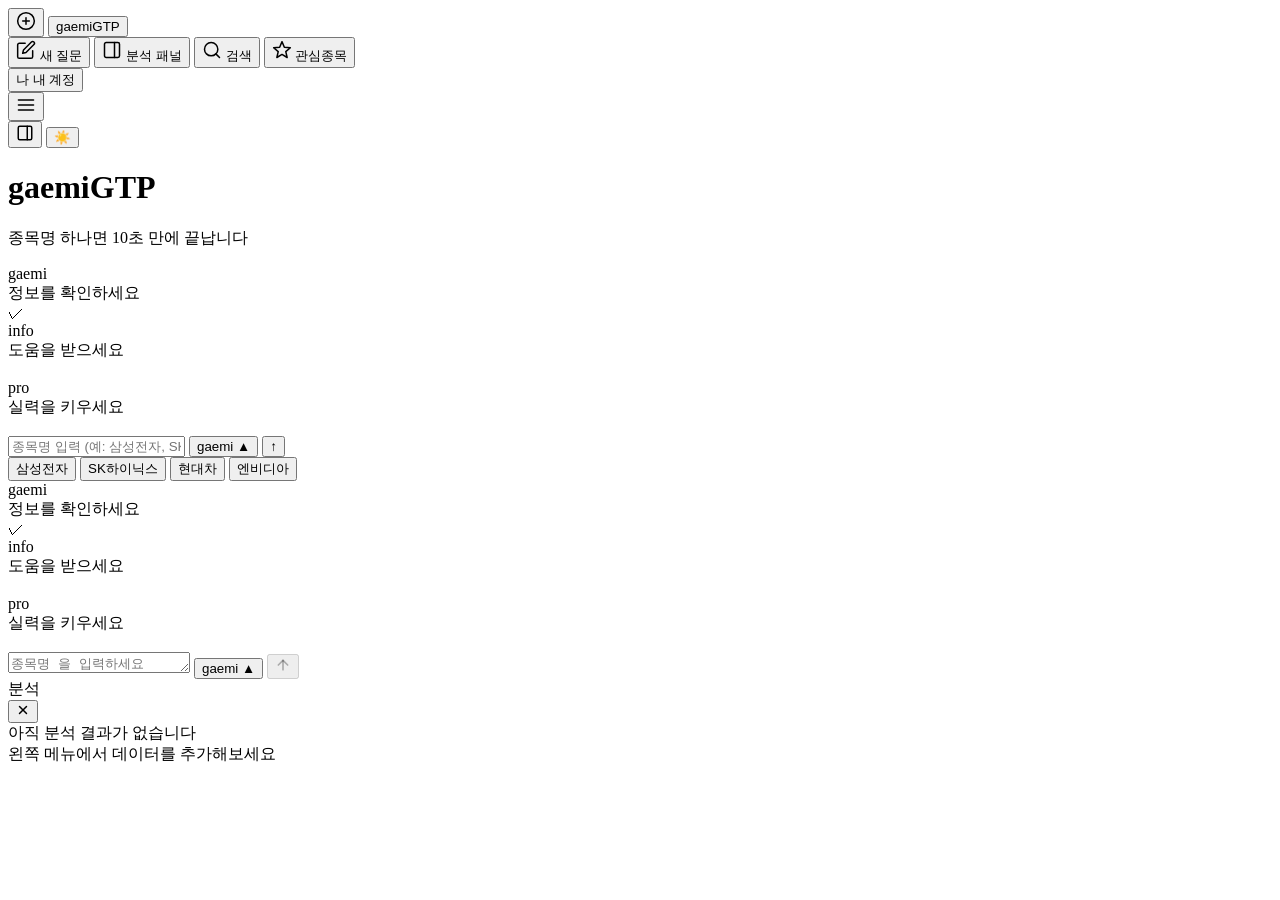
==== index.html @ 866f07b7 "Rename index.html.html to index.html" ====
<!DOCTYPE html>
<html lang="ko">
<head>
  <meta charset="UTF-8">
  <meta name="viewport" content="width=device-width, initial-scale=1.0">
  <title>gaemiGTP</title>
  <link rel="stylesheet" href="style.css">
</head>
<body class="welcome-mode">

  <aside class="sidebar" id="sidebar">
    <div class="sb-header">
      <button class="sb-icon sb-toggle-btn" onclick="Sidebar.toggle()" title="사이드바 열기/닫기">
        <svg width="20" height="20" viewBox="0 0 24 24" fill="none" stroke="currentColor" stroke-width="1.8" stroke-linecap="round" stroke-linejoin="round">
          <circle cx="12" cy="12" r="10"/><line x1="12" y1="8" x2="12" y2="16"/><line x1="8" y1="12" x2="16" y2="12"/>
        </svg>
      </button>
      <button class="sb-logo-btn sb-text" onclick="goHome()" title="gaemiGTP 홈">
        <span class="logo-text">gaemiGTP</span>
      </button>
    </div>

    <button class="sb-icon" onclick="newChat()" title="새 질문">
      <svg width="20" height="20" viewBox="0 0 24 24" fill="none" stroke="currentColor" stroke-width="1.8" stroke-linecap="round" stroke-linejoin="round">
        <path d="M11 4H4a2 2 0 0 0-2 2v14a2 2 0 0 0 2 2h14a2 2 0 0 0 2-2v-7"/>
        <path d="M18.5 2.5a2.121 2.121 0 0 1 3 3L12 15l-4 1 1-4 9.5-9.5z"/>
      </svg>
      <span class="sb-text">새 질문</span>
    </button>
    <button class="sb-icon" onclick="Panel.toggle()" title="분석 패널">
      <svg width="20" height="20" viewBox="0 0 24 24" fill="none" stroke="currentColor" stroke-width="1.8" stroke-linecap="round" stroke-linejoin="round">
        <rect x="3" y="3" width="18" height="18" rx="2"/><line x1="15" y1="3" x2="15" y2="21"/>
      </svg>
      <span class="sb-text">분석 패널</span>
    </button>
    <button class="sb-icon" onclick="alert('준비 중')" title="검색">
      <svg width="20" height="20" viewBox="0 0 24 24" fill="none" stroke="currentColor" stroke-width="1.8" stroke-linecap="round" stroke-linejoin="round">
        <circle cx="11" cy="11" r="8"/><line x1="21" y1="21" x2="16.65" y2="16.65"/>
      </svg>
      <span class="sb-text">검색</span>
    </button>
    <button class="sb-icon" onclick="alert('준비 중')" title="관심종목">
      <svg width="20" height="20" viewBox="0 0 24 24" fill="none" stroke="currentColor" stroke-width="1.8" stroke-linecap="round" stroke-linejoin="round">
        <path d="M12 17.27L18.18 21l-1.64-7.03L22 9.24l-7.19-.61L12 2 9.19 8.63 2 9.24l5.46 4.73L5.82 21z"/>
      </svg>
      <span class="sb-text">관심종목</span>
    </button>
    <div style="flex:1;"></div>
    <button class="sb-icon sb-avatar" onclick="alert('프로필')" title="내 계정">
      <span class="sb-avatar-circle">나</span>
      <span class="sb-text">내 계정</span>
    </button>
  </aside>

  <main class="main">
    <div class="topbar">
      <div class="topbar-left">
        <button class="icon-btn menu-toggle" onclick="Sidebar.openMobile()" title="메뉴">
          <svg width="20" height="20" viewBox="0 0 24 24" fill="none" stroke="currentColor" stroke-width="2" stroke-linecap="round">
            <line x1="3" y1="6" x2="21" y2="6"/><line x1="3" y1="12" x2="21" y2="12"/><line x1="3" y1="18" x2="21" y2="18"/>
          </svg>
        </button>
      </div>
      <div class="topbar-actions">
        <button class="icon-btn" onclick="Panel.toggle()" title="분석 패널">
          <svg width="18" height="18" viewBox="0 0 24 24" fill="none" stroke="currentColor" stroke-width="2" stroke-linecap="round" stroke-linejoin="round">
            <rect x="3" y="3" width="18" height="18" rx="2"/><line x1="15" y1="3" x2="15" y2="21"/>
          </svg>
        </button>
        <button class="theme-toggle" id="themeToggle" title="테마">
          <span class="knob" id="themeKnob">☀️</span>
        </button>
      </div>
    </div>

    <div class="chat-container" id="chatContainer">
      <div class="chat-content" id="chatContent">
        <div class="welcome" id="welcome">
          <h1 class="welcome-title">gaemiGTP</h1>
          <p class="welcome-sub">종목명 하나면 10초 만에 끝납니다</p>

          <div class="search-box-wrap">
            <div class="gaemi-popup" id="gaemiPopup">
              <div class="popup-item" onclick="selectMode('gaemi', 'main')">
                <div class="item-left">
                  <div class="item-title">gaemi</div>
                  <div class="item-desc">정보를 확인하세요</div>
                </div>
                <div class="item-check" id="check-gaemi-main">✓</div>
              </div>
              <div class="popup-item" onclick="selectMode('info', 'main')">
                <div class="item-left">
                  <div class="item-title">info</div>
                  <div class="item-desc">도움을 받으세요</div>
                </div>
                <div class="item-check" id="check-info-main" style="visibility:hidden;">✓</div>
              </div>
              <div class="popup-item" onclick="selectMode('pro', 'main')">
                <div class="item-left">
                  <div class="item-title">pro</div>
                  <div class="item-desc">실력을 키우세요</div>
                </div>
                <div class="item-check" id="check-pro-main" style="visibility:hidden;">✓</div>
              </div>
            </div>

            <div class="search-box">
              <input id="mainSearch" type="text" placeholder="종목명 입력 (예: 삼성전자, SK하이닉스, NVDA, TSLA)" autocomplete="off">
              <button class="gaemi-btn" id="gaemiBtn" onclick="togglePopup(event, 'main')">
                <span id="gaemiBtnText">gaemi</span>
                <span class="arrow">▲</span>
              </button>
              <button class="send" onclick="mainSearchGo()">↑</button>
            </div>
          </div>

          <div class="stock-buttons">
            <button onclick="quickSearch('삼성전자')">삼성전자</button>
            <button onclick="quickSearch('SK하이닉스')">SK하이닉스</button>
            <button onclick="quickSearch('현대차')">현대차</button>
            <button onclick="quickSearch('엔비디아')">엔비디아</button>
          </div>
        </div>
      </div>
    </div>

    <div class="input-wrapper">
      <div class="input-box-wrap">
        <div class="input-popup" id="inputPopup">
          <div class="popup-item" onclick="selectMode('gaemi', 'input')">
            <div class="item-left">
              <div class="item-title">gaemi</div>
              <div class="item-desc">정보를 확인하세요</div>
            </div>
            <div class="item-check" id="check-gaemi-input">✓</div>
          </div>
          <div class="popup-item" onclick="selectMode('info', 'input')">
            <div class="item-left">
              <div class="item-title">info</div>
              <div class="item-desc">도움을 받으세요</div>
            </div>
            <div class="item-check" id="check-info-input" style="visibility:hidden;">✓</div>
          </div>
          <div class="popup-item" onclick="selectMode('pro', 'input')">
            <div class="item-left">
              <div class="item-title">pro</div>
              <div class="item-desc">실력을 키우세요</div>
            </div>
            <div class="item-check" id="check-pro-input" style="visibility:hidden;">✓</div>
          </div>
        </div>

        <div class="input-box">
          <textarea id="userInput" placeholder="종목명 을 입력하세요" rows="1"></textarea>
          <button class="input-gaemi-btn" id="inputGaemiBtn" onclick="togglePopup(event, 'input')">
            <span id="inputGaemiBtnText">gaemi</span>
            <span class="arrow">▲</span>
          </button>
          <button class="send-btn" id="sendBtn" onclick="sendMessage()" disabled>
            <svg width="16" height="16" viewBox="0 0 24 24" fill="none" stroke="currentColor" stroke-width="2.5" stroke-linecap="round" stroke-linejoin="round">
              <line x1="12" y1="19" x2="12" y2="5"/><polyline points="5 12 12 5 19 12"/>
            </svg>
          </button>
        </div>
      </div>
    </div>
  </main>

  <aside class="panel" id="panel">
    <div class="panel-resize-grip" id="panelGrip"></div>
    <div class="panel-inner">
      <div class="panel-header">
        <div class="panel-title" id="panelTitle">분석</div>
        <div class="panel-controls">
          <button class="panel-btn close" onclick="Panel.close()" title="닫기">
            <svg width="14" height="14" viewBox="0 0 24 24" fill="none" stroke="currentColor" stroke-width="2.5" stroke-linecap="round">
              <line x1="18" y1="6" x2="6" y2="18"/><line x1="6" y1="6" x2="18" y2="18"/>
            </svg>
          </button>
        </div>
      </div>
      <div class="panel-body" id="panelBody">
        <div class="panel-empty">
          <div class="panel-empty-title">아직 분석 결과가 없습니다</div>
          <div class="panel-empty-sub">왼쪽 메뉴에서 데이터를 추가해보세요</div>
        </div>
      </div>
    </div>
  </aside>

  <script src="app.js"></script>
</body>
</html>
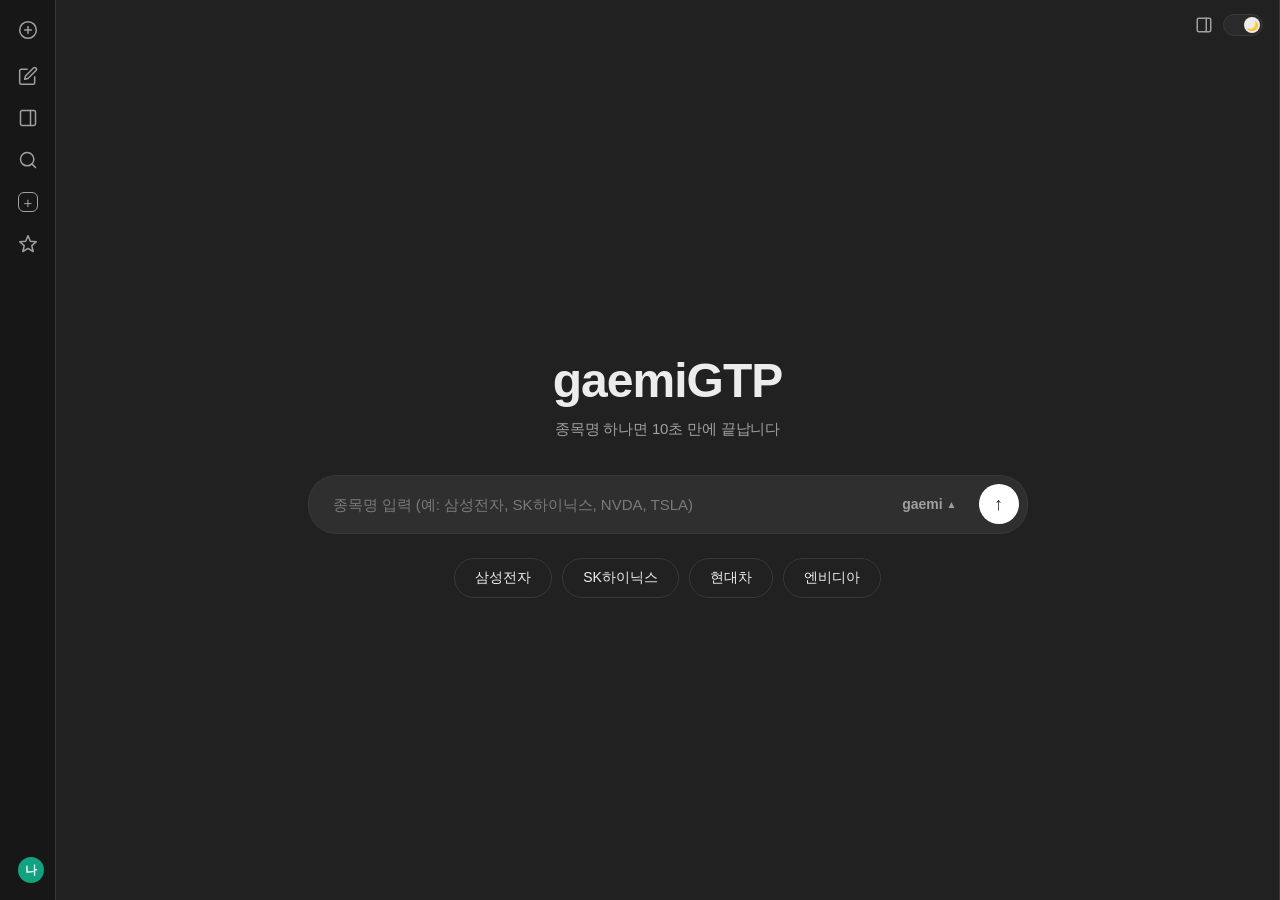
==== commit d2cbaf91: "Add files via upload" ====
--- a/index.html
+++ b/index.html
@@ -39,6 +39,10 @@
       </svg>
       <span class="sb-text">검색</span>
     </button>
+    <button class="sb-icon" onclick="WidgetStore.open()" title="도움을 받으세요">
+      <span class="sb-help-mark">+</span>
+      <span class="sb-text">도움을 받으세요</span>
+    </button>
     <button class="sb-icon" onclick="alert('준비 중')" title="관심종목">
       <svg width="20" height="20" viewBox="0 0 24 24" fill="none" stroke="currentColor" stroke-width="1.8" stroke-linecap="round" stroke-linejoin="round">
         <path d="M12 17.27L18.18 21l-1.64-7.03L22 9.24l-7.19-.61L12 2 9.19 8.63 2 9.24l5.46 4.73L5.82 21z"/>
@@ -74,6 +78,17 @@
     </div>
 
     <div class="chat-container" id="chatContainer">
+      <div class="widget-workspace" id="widgetWorkspace" aria-label="전략 위젯 영역">
+        <div class="widget-workspace-head">
+          <div>
+            <div class="widget-workspace-title">전략 위젯</div>
+            <div class="widget-workspace-sub">도움을 받으세요에서 필요한 위젯을 추가하세요.</div>
+          </div>
+          <button type="button" class="widget-add-btn" onclick="WidgetStore.open()">+ 위젯 추가</button>
+        </div>
+        <div class="widget-grid" id="widgetGrid"></div>
+      </div>
+
       <div class="chat-content" id="chatContent">
         <div class="welcome" id="welcome">
           <h1 class="welcome-title">gaemiGTP</h1>
@@ -188,6 +203,50 @@
     </div>
   </aside>
 
+
+  <div class="widget-store" id="widgetStore" aria-hidden="true">
+    <div class="widget-store-backdrop" data-close-widget-store></div>
+    <section class="widget-store-dialog" role="dialog" aria-modal="true" aria-labelledby="widgetStoreTitle">
+      <div class="widget-store-head">
+        <div>
+          <div class="widget-store-kicker">gaemiGTP</div>
+          <h2 id="widgetStoreTitle">도움을 받으세요</h2>
+          <p>필요한 전략 위젯을 골라 가운데 화면에 추가하세요.</p>
+        </div>
+        <button type="button" class="widget-store-close" data-close-widget-store aria-label="닫기">×</button>
+      </div>
+
+      <div class="widget-store-search">
+        <span>⌕</span>
+        <input id="widgetStoreSearch" type="search" placeholder="전략 위젯 검색" autocomplete="off">
+      </div>
+
+      <div class="widget-store-section">
+        <div class="widget-store-section-title">전략 위젯</div>
+        <div class="widget-store-list" id="widgetStoreList">
+          <article class="widget-store-card" data-widget-search="삼성전자 왜 빨간불일까 삼성전자 움직임 거래대금 수급">
+            <div class="widget-store-icon">🔮</div>
+            <div class="widget-store-card-copy">
+              <strong>삼성전자 왜 빨간불일까?</strong>
+              <span>시간대별 가격·거래대금·순위 변화를 보여줍니다.</span>
+            </div>
+            <button type="button" class="widget-install-btn" data-add-widget="samsung-move">+</button>
+          </article>
+
+          <article class="widget-store-card is-coming" data-widget-search="미국은 어땠어 미국 나스닥 반도체">
+            <div class="widget-store-icon">🔮</div>
+            <div class="widget-store-card-copy">
+              <strong>미국은 어땠어?</strong>
+              <span>미국장 마감과 주도업종·종목을 보여주는 위젯.</span>
+              <small>다음 위젯에서 연결</small>
+            </div>
+            <button type="button" class="widget-install-btn" disabled title="다음 단계에서 추가">+</button>
+          </article>
+        </div>
+      </div>
+    </section>
+  </div>
+
   <script src="app.js"></script>
 </body>
 </html>
--- a/style.css
+++ b/style.css
@@ -0,0 +1,1014 @@
+:root {
+  --bg: #ffffff;
+  --bg-sidebar: #f9f9f9;
+  --bg-input: #f4f4f4;
+  --bg-hover: #ececec;
+  --bg-panel: #fafafa;
+  --bg-panel-header: #f5f5f5;
+  --bg-popup: #ffffff;
+  --popup-shadow: 0 8px 24px rgba(0,0,0,0.12);
+  --border: #e5e5e5;
+  --text: #0d0d0d;
+  --text-muted: #666;
+  --text-dim: #999;
+  --accent: #0d0d0d;
+  --accent-hover: #333;
+  --user-avatar: #10a37f;
+  --ai-avatar: #000000;
+  --info: #2196f3;
+  --up: #e53935;
+  --down: #2196f3;
+  --bar-buy: #6bb6f0;
+  --bar-sell: #f0a3a3;
+  --panel-width: 400px;
+  --sidebar-width: 56px;
+  --sidebar-expanded: 240px;
+}
+html[data-theme="dark"] {
+  --bg: #212121;
+  --bg-sidebar: #171717;
+  --bg-input: #2f2f2f;
+  --bg-hover: #2a2a2a;
+  --bg-panel: #1a1a1a;
+  --bg-panel-header: #202020;
+  --bg-popup: #2f2f2f;
+  --popup-shadow: 0 8px 24px rgba(0,0,0,0.4);
+  --border: #383838;
+  --text: #ececec;
+  --text-muted: #a0a0a0;
+  --text-dim: #7a7a7a;
+  --accent: #ffffff;
+  --accent-hover: #d0d0d0;
+  --ai-avatar: #5a5a5a;
+  --bar-buy: #4a9eff;
+  --bar-sell: #ff7a7a;
+}
+
+* { margin: 0; padding: 0; box-sizing: border-box; }
+body {
+  font-family: -apple-system, BlinkMacSystemFont, 'Segoe UI', Roboto, 'Noto Sans KR', sans-serif;
+  background: var(--bg);
+  color: var(--text);
+  height: 100vh;
+  display: flex;
+  overflow: hidden;
+  letter-spacing: -0.01em;
+}
+
+/* ============ 사이드바 ============ */
+.sidebar {
+  width: var(--sidebar-width);
+  background: var(--bg-sidebar);
+  display: flex; flex-direction: column;
+  align-items: stretch; gap: 2px;
+  padding: 10px 8px;
+  border-right: 1px solid var(--border);
+  flex-shrink: 0; z-index: 30;
+  overflow: hidden;
+  transition: width 0.25s cubic-bezier(0.4, 0, 0.2, 1);
+}
+.sidebar.expanded { width: var(--sidebar-expanded); }
+
+.sb-header {
+  display: flex; align-items: center;
+  height: 40px; gap: 0;
+  padding: 0;
+  margin-bottom: 4px; flex-shrink: 0;
+}
+.sb-toggle-btn {
+  height: 40px; padding: 0 10px;
+  display: flex; align-items: center; justify-content: flex-start; flex-shrink: 0;
+}
+.sb-logo-btn {
+  height: 40px; border: none; background: transparent;
+  cursor: pointer; display: flex; align-items: center;
+  padding: 0 6px; border-radius: 8px; transition: background 0.15s;
+  white-space: nowrap;
+}
+.sb-logo-btn:hover { background: var(--bg-hover); }
+.sb-logo-btn .logo-text {
+  color: #dcdcdc;
+  font-weight: 800; font-size: 16px; letter-spacing: -0.02em;
+}
+
+.sb-icon {
+  height: 40px; border-radius: 10px;
+  border: none; background: transparent;
+  color: var(--text-muted); cursor: pointer;
+  display: flex; align-items: center; justify-content: flex-start;
+  gap: 12px; padding: 0 10px;
+  transition: background 0.15s, color 0.15s;
+  position: relative; flex-shrink: 0;
+  font-family: inherit; font-size: 14px; font-weight: 500;
+  white-space: nowrap; overflow: hidden;
+}
+.sb-icon:hover { background: var(--bg-hover); color: var(--text); }
+.sb-icon svg { flex-shrink: 0; }
+.sb-text { opacity: 0; transition: opacity 0.15s; pointer-events: none; }
+.sidebar.expanded .sb-text { opacity: 1; pointer-events: auto; }
+
+.sb-avatar { justify-content: flex-start; }
+.sb-avatar .sb-avatar-circle {
+  width: 26px; height: 26px; border-radius: 50%;
+  background: var(--user-avatar); color: #fff;
+  display: flex; align-items: center; justify-content: center;
+  font-size: 12px; font-weight: 600; flex-shrink: 0;
+}
+
+.sidebar:not(.expanded) .sb-icon::after {
+  content: attr(title);
+  position: absolute; left: calc(100% + 8px); top: 50%;
+  transform: translateY(-50%);
+  background: var(--text); color: var(--bg);
+  padding: 5px 10px; border-radius: 6px;
+  font-size: 12px; white-space: nowrap;
+  opacity: 0; pointer-events: none;
+  transition: opacity 0.15s; z-index: 1000; font-weight: 500;
+}
+.sidebar:not(.expanded) .sb-icon:hover::after { opacity: 1; }
+
+/* ============ 메인 ============ */
+.main {
+  flex: 1; display: flex; flex-direction: column;
+  background: var(--bg); position: relative; min-width: 0;
+}
+
+.topbar {
+  display: flex; align-items: center;
+  padding: 10px 16px; gap: 12px;
+  justify-content: space-between;
+}
+.topbar-left { display: flex; align-items: center; gap: 12px; }
+.topbar-actions { display: flex; align-items: center; gap: 4px; }
+.icon-btn {
+  background: transparent; border: none; cursor: pointer;
+  padding: 6px; border-radius: 6px; color: var(--text-muted);
+  display: flex; align-items: center; justify-content: center;
+}
+.icon-btn:hover { background: var(--bg-hover); color: var(--text); }
+
+.theme-toggle {
+  position: relative; width: 40px; height: 22px;
+  background: var(--bg-hover); border-radius: 11px;
+  border: 1px solid var(--border); cursor: pointer; padding: 0;
+}
+.theme-toggle .knob {
+  position: absolute; top: 2px; left: 2px;
+  width: 16px; height: 16px; background: var(--text);
+  border-radius: 50%; transition: transform 0.25s ease;
+  display: flex; align-items: center; justify-content: center;
+  font-size: 10px;
+}
+html[data-theme="dark"] .theme-toggle .knob { transform: translateX(18px); }
+
+/* ============ 채팅 ============ */
+.chat-container {
+  flex: 1; overflow-y: auto;
+  display: flex; flex-direction: column;
+  align-items: center; padding: 20px;
+  position: relative;
+}
+.chat-content { width: 100%; max-width: 760px; }
+
+.welcome {
+  position: absolute;
+  inset: 0;
+  display: flex; flex-direction: column;
+  align-items: center; justify-content: center;
+  text-align: center;
+  padding: 20px;
+  pointer-events: none;
+}
+.welcome > * { pointer-events: auto; }
+
+.welcome-title {
+  font-size: 48px;
+  font-weight: 700;
+  margin-bottom: 12px;
+  letter-spacing: -0.02em;
+  color: var(--text);
+}
+.welcome-sub {
+  font-size: 15px;
+  color: var(--text-muted);
+  margin-bottom: 36px;
+}
+
+.search-box-wrap {
+  position: relative;
+  width: 100%;
+  max-width: 720px;
+  margin-bottom: 24px;
+}
+.search-box {
+  display: flex;
+  width: 100%;
+  background: var(--bg-input);
+  border-radius: 28px;
+  padding: 8px 8px 8px 24px;
+  align-items: center;
+  gap: 12px;
+  border: 1px solid var(--border);
+}
+.search-box input {
+  flex: 1;
+  border: none;
+  background: transparent;
+  outline: none;
+  font-size: 15px;
+  font-family: inherit;
+  color: var(--text);
+  padding: 12px 0;
+}
+.search-box input::placeholder { color: var(--text-dim); }
+
+.gaemi-btn {
+  display: flex;
+  align-items: center;
+  gap: 4px;
+  background: transparent;
+  border: none;
+  color: var(--text-muted);
+  font-size: 14px;
+  font-weight: 600;
+  font-family: inherit;
+  cursor: pointer;
+  padding: 6px 10px;
+  border-radius: 8px;
+  flex-shrink: 0;
+}
+.gaemi-btn:hover { background: var(--bg-hover); color: var(--text); }
+.gaemi-btn .arrow {
+  font-size: 10px;
+  transition: transform 0.2s;
+}
+.gaemi-btn.open .arrow { transform: rotate(180deg); }
+
+.search-box button.send {
+  width: 40px;
+  height: 40px;
+  border-radius: 50%;
+  background: var(--accent);
+  color: var(--bg);
+  border: none;
+  cursor: pointer;
+  font-size: 18px;
+  font-weight: 700;
+  display: flex;
+  align-items: center;
+  justify-content: center;
+  flex-shrink: 0;
+}
+.search-box button.send:hover { background: var(--accent-hover); }
+
+.gaemi-popup {
+  position: absolute;
+  right: 0;
+  bottom: calc(100% + 8px);
+  width: 220px;
+  background: var(--bg-popup);
+  border: 1px solid var(--border);
+  border-radius: 14px;
+  padding: 8px;
+  box-shadow: var(--popup-shadow);
+  display: none;
+  z-index: 100;
+}
+.gaemi-popup.open { display: block; animation: popupIn 0.15s ease; }
+@keyframes popupIn {
+  from { opacity: 0; transform: translateY(4px); }
+  to { opacity: 1; transform: translateY(0); }
+}
+.popup-item {
+  display: flex;
+  align-items: flex-start;
+  justify-content: space-between;
+  padding: 12px 14px;
+  border-radius: 10px;
+  cursor: pointer;
+  transition: background 0.15s;
+}
+.popup-item:hover { background: var(--bg-hover); }
+.popup-item .item-left { flex: 1; text-align: left; }
+.popup-item .item-title {
+  font-size: 14px;
+  font-weight: 700;
+  color: var(--text);
+  margin-bottom: 2px;
+}
+.popup-item .item-desc {
+  font-size: 12px;
+  color: var(--text-dim);
+}
+.popup-item .item-check {
+  color: var(--info);
+  font-size: 14px;
+  font-weight: 700;
+  margin-left: 8px;
+  margin-top: 2px;
+}
+
+.stock-buttons {
+  display: flex;
+  flex-wrap: wrap;
+  gap: 10px;
+  justify-content: center;
+}
+.stock-buttons button {
+  padding: 10px 20px;
+  border: 1px solid var(--border);
+  background: transparent;
+  color: var(--text);
+  border-radius: 999px;
+  font-size: 14px;
+  font-family: inherit;
+  cursor: pointer;
+  transition: background 0.15s, border-color 0.15s;
+}
+.stock-buttons button:hover {
+  background: var(--bg-hover);
+  border-color: var(--text-dim);
+}
+
+/* ============ 메시지 ============ */
+.message {
+  display: flex; gap: 16px; padding: 20px 0;
+  animation: fadeIn 0.3s ease;
+}
+.message.user-msg-row {
+  justify-content: flex-end;
+  padding: 12px 0;
+}
+.user-pill {
+  background: var(--bg-input);
+  border: 1px solid var(--border);
+  color: var(--text);
+  padding: 8px 18px;
+  border-radius: 999px;
+  font-size: 14px;
+  font-weight: 600;
+}
+
+@keyframes fadeIn {
+  from { opacity: 0; transform: translateY(6px); }
+  to { opacity: 1; transform: translateY(0); }
+}
+.msg-avatar {
+  width: 32px; height: 32px; border-radius: 50%; flex-shrink: 0;
+  display: flex; align-items: center; justify-content: center;
+  font-size: 13px; font-weight: 600;
+}
+.msg-avatar.ai { background: var(--ai-avatar); color: #fff; }
+
+.msg-body {
+  flex: 1; font-size: 15px; line-height: 1.7;
+  padding-top: 4px; word-wrap: break-word; min-width: 0;
+}
+
+/* ============ 섹션 ============ */
+.section { margin-bottom: 40px; }
+
+.section-header {
+  display: flex; align-items: center; justify-content: space-between;
+  margin-bottom: 16px; gap: 12px;
+}
+.section-title {
+  font-size: 16px; font-weight: 600; color: var(--text);
+  display: flex; align-items: center; gap: 8px; flex: 1;
+}
+.section-time {
+  font-size: 12px; color: var(--text-dim); font-weight: 400;
+  margin-left: 4px;
+}
+
+.section-footer {
+  display: flex; gap: 4px; justify-content: flex-start;
+  margin-top: 16px;
+  padding-top: 12px;
+}
+.icon-action {
+  background: transparent; border: none; cursor: pointer;
+  padding: 6px; border-radius: 6px;
+  color: var(--text-dim);
+  display: flex; align-items: center; justify-content: center;
+  transition: background 0.15s, color 0.15s;
+}
+.icon-action:hover { background: var(--bg-hover); color: var(--text); }
+.icon-action.liked { color: var(--up); }
+.icon-action.disliked { color: var(--down); }
+
+/* ============ 리포트 ============ */
+.report-intro {
+  font-size: 17px; font-weight: 600;
+  margin-bottom: 20px; color: var(--text);
+}
+.report-line {
+  display: flex; gap: 20px; padding: 6px 0;
+  font-size: 15px; align-items: baseline;
+}
+.report-time {
+  color: var(--text-dim);
+  font-variant-numeric: tabular-nums;
+  min-width: 56px; flex-shrink: 0; font-size: 14px;
+}
+.report-text { flex: 1; color: var(--text); }
+.report-text strong { font-weight: 600; }
+
+.report-current {
+  display: flex; gap: 20px;
+  padding: 16px 0;
+  font-size: 15px;
+}
+.report-current-label {
+  color: var(--text-dim);
+  min-width: 56px; flex-shrink: 0; font-size: 14px;
+}
+.report-current-value { font-weight: 600; font-size: 17px; color: var(--text); }
+.up-color { color: var(--up); }
+.down-color { color: var(--down); }
+
+.report-compare {
+  padding: 4px 0 20px;
+  font-size: 14px;
+  color: var(--text-muted);
+}
+.report-compare-row {
+  display: flex; gap: 20px; padding: 3px 0;
+}
+.report-compare-label {
+  min-width: 56px; flex-shrink: 0; font-size: 14px;
+  color: var(--text-dim);
+}
+
+.report-note {
+  margin-top: 8px;
+  padding: 4px 0;
+  font-size: 15px; line-height: 1.8; color: var(--text);
+}
+
+.report-sources {
+  margin-top: 20px;
+  padding: 8px 0;
+  font-size: 14px;
+  color: var(--text-muted);
+  line-height: 1.9;
+}
+.report-sources-item {
+  display: flex; gap: 8px; padding: 4px 0;
+  cursor: pointer;
+  transition: color 0.15s;
+}
+.report-sources-item:hover { color: var(--text); }
+
+/* ============ 큰손 ============ */
+.stock-name-sub {
+  font-size: 14px;
+  color: var(--text-muted);
+  margin-bottom: 20px;
+}
+
+.bar-chart {
+  display: flex; flex-direction: column;
+  gap: 12px;
+  padding: 8px 0 20px;
+}
+.bar-row {
+  display: grid;
+  grid-template-columns: 64px 1fr 64px;
+  align-items: center;
+  gap: 12px;
+  font-size: 13px;
+}
+.bar-label {
+  color: var(--text-muted);
+  font-weight: 500;
+}
+.bar-value {
+  text-align: right;
+  font-variant-numeric: tabular-nums;
+  font-weight: 600;
+  font-size: 13px;
+  color: var(--text-muted);
+}
+.bar-value.buy { color: var(--up); }
+.bar-value.sell { color: var(--down); }
+
+.bar-track {
+  position: relative;
+  height: 8px;
+  display: flex;
+  align-items: center;
+}
+.bar-zero {
+  position: absolute;
+  left: 50%; top: -2px; bottom: -2px;
+  width: 1px;
+  background: var(--border);
+}
+.bar-fill-left {
+  position: absolute;
+  right: 50%;
+  height: 6px;
+  border-radius: 3px 0 0 3px;
+  background: var(--bar-sell);
+}
+.bar-fill-right {
+  position: absolute;
+  left: 50%;
+  height: 6px;
+  border-radius: 0 3px 3px 0;
+  background: var(--bar-buy);
+}
+
+.big-hands-note {
+  margin-top: 12px;
+  font-size: 15px;
+  line-height: 1.8;
+  color: var(--text);
+}
+
+.related-stocks {
+  margin-top: 24px;
+  padding-top: 20px;
+  border-top: 1px solid var(--border);
+}
+.related-stocks-title {
+  font-size: 13px;
+  color: var(--text-dim);
+  margin-bottom: 10px;
+}
+.related-stock-row {
+  display: flex; justify-content: space-between;
+  padding: 6px 0;
+  font-size: 14px;
+}
+.related-stock-name { color: var(--text); }
+.related-stock-change {
+  font-variant-numeric: tabular-nums;
+  font-weight: 500;
+}
+
+/* ============ 일정 ============ */
+.calendar-list {
+  display: flex; flex-direction: column;
+  gap: 4px;
+  padding: 4px 0;
+}
+.cal-row {
+  display: grid;
+  grid-template-columns: 120px 1fr;
+  gap: 16px;
+  padding: 10px 0;
+  font-size: 14px;
+  align-items: baseline;
+}
+.cal-date {
+  color: var(--text-muted);
+  font-size: 13px;
+  font-variant-numeric: tabular-nums;
+}
+.cal-event {
+  color: var(--text);
+  font-weight: 500;
+}
+.cal-time {
+  color: var(--text-dim);
+  font-size: 13px;
+  margin-left: 6px;
+  font-weight: 400;
+}
+.cal-note {
+  margin-top: 16px;
+  font-size: 14px;
+  line-height: 1.7;
+  color: var(--text-muted);
+}
+
+/* ============ 투표 ============ */
+.vote-wrap { padding: 4px 0; }
+.vote-stats {
+  display: flex; justify-content: space-between;
+  font-size: 14px; font-weight: 600;
+  margin-bottom: 10px;
+}
+.vote-bar {
+  display: flex;
+  height: 4px;
+  border-radius: 2px;
+  overflow: hidden;
+  background: var(--border);
+  margin-bottom: 20px;
+}
+.vote-bar-up { background: var(--bar-buy); transition: width 0.5s; }
+.vote-bar-down { background: var(--bar-sell); transition: width 0.5s; }
+
+.vote-buttons {
+  display: grid;
+  grid-template-columns: 1fr 1fr;
+  gap: 10px;
+}
+.vote-btn {
+  padding: 12px;
+  border-radius: 10px;
+  border: 1px solid var(--border);
+  background: transparent;
+  font-family: inherit;
+  font-size: 14px;
+  font-weight: 600;
+  cursor: pointer;
+  transition: background 0.15s;
+  color: var(--text);
+}
+.vote-btn.up:hover { background: rgba(107,182,240,0.1); border-color: var(--bar-buy); }
+.vote-btn.down:hover { background: rgba(240,163,163,0.1); border-color: var(--bar-sell); }
+
+/* ============ 하단 입력창 ============ */
+.input-wrapper {
+  position: absolute; bottom: 0; left: 0; right: 0;
+  padding: 20px;
+  background: linear-gradient(to top, var(--bg) 70%, transparent);
+  display: flex; justify-content: center;
+  pointer-events: none;
+}
+.input-wrapper > div { pointer-events: auto; }
+.input-box-wrap {
+  position: relative;
+  width: 100%; max-width: 760px;
+}
+.input-box {
+  width: 100%;
+  background: var(--bg-input); border-radius: 26px;
+  padding: 12px 16px;
+  display: flex; align-items: center; gap: 10px;
+  border: 1px solid var(--border);
+}
+.input-box textarea {
+  flex: 1; border: none; background: transparent; resize: none;
+  font-size: 15px; font-family: inherit; outline: none;
+  max-height: 200px; line-height: 1.5; padding: 6px 0;
+  color: var(--text);
+}
+.input-box textarea::placeholder { color: var(--text-dim); }
+
+.input-gaemi-btn {
+  display: flex;
+  align-items: center;
+  gap: 4px;
+  background: transparent;
+  border: none;
+  color: var(--text-muted);
+  font-size: 14px;
+  font-weight: 600;
+  font-family: inherit;
+  cursor: pointer;
+  padding: 6px 10px;
+  border-radius: 8px;
+  flex-shrink: 0;
+}
+.input-gaemi-btn:hover { background: var(--bg-hover); color: var(--text); }
+.input-gaemi-btn .arrow {
+  font-size: 10px;
+  transition: transform 0.2s;
+}
+.input-gaemi-btn.open .arrow { transform: rotate(180deg); }
+
+.send-btn {
+  width: 32px; height: 32px; border-radius: 50%;
+  background: var(--accent); border: none; cursor: pointer;
+  display: flex; align-items: center; justify-content: center;
+  color: var(--bg); flex-shrink: 0;
+}
+.send-btn:hover:not(:disabled) { background: var(--accent-hover); }
+.send-btn:disabled { background: var(--text-dim); cursor: not-allowed; }
+
+body.welcome-mode .input-wrapper { display: none; }
+
+.input-popup {
+  position: absolute;
+  right: 0;
+  bottom: calc(100% + 8px);
+  width: 220px;
+  background: var(--bg-popup);
+  border: 1px solid var(--border);
+  border-radius: 14px;
+  padding: 8px;
+  box-shadow: var(--popup-shadow);
+  display: none;
+  z-index: 200;
+}
+.input-popup.open { display: block; animation: popupIn 0.15s ease; }
+
+/* ============ 오른쪽 패널 ============ */
+.panel {
+  width: 0; background: var(--bg-panel);
+  border-left: 1px solid var(--border);
+  display: flex; flex-direction: column;
+  overflow: hidden; flex-shrink: 0;
+  position: relative;
+  transition: width 0.3s cubic-bezier(0.4, 0, 0.2, 1);
+}
+.panel.open { width: var(--panel-width); }
+.panel.resizing { transition: none; }
+.panel-inner {
+  width: var(--panel-width); height: 100%;
+  display: flex; flex-direction: column;
+}
+.panel-resize-grip {
+  position: absolute; left: -3px; top: 0; bottom: 0;
+  width: 6px; cursor: col-resize; z-index: 10;
+  background: transparent;
+}
+.panel-resize-grip:hover,
+.panel-resize-grip.active { background: var(--info); }
+.panel-header {
+  display: flex; align-items: center; justify-content: space-between;
+  padding: 10px 14px; background: var(--bg-panel-header);
+  border-bottom: 1px solid var(--border);
+  min-height: 48px; gap: 8px;
+}
+.panel-title { font-size: 14px; font-weight: 600; flex: 1; color: var(--text); }
+.panel-controls { display: flex; gap: 2px; flex-shrink: 0; }
+.panel-btn {
+  background: transparent; border: none; cursor: pointer;
+  padding: 6px; border-radius: 6px; color: var(--text-muted);
+  display: flex; align-items: center; justify-content: center;
+}
+.panel-btn:hover { background: var(--bg-hover); color: var(--text); }
+.panel-btn.close:hover { background: #e53935; color: #fff; }
+.panel-body {
+  flex: 1; overflow: auto; padding: 20px 18px;
+  font-size: 14px; line-height: 1.7;
+  background: var(--bg-panel); color: var(--text);
+}
+.panel-empty {
+  display: flex; align-items: center; justify-content: center;
+  height: 100%; flex-direction: column; gap: 12px;
+  color: var(--text-dim); text-align: center; padding: 40px 20px;
+}
+.panel-empty-title { font-size: 14px; }
+.panel-empty-sub { font-size: 12px; opacity: 0.7; }
+
+@media (max-width: 768px) {
+  .sidebar {
+    position: fixed; top: 0; left: 0; bottom: 0;
+    width: 240px; padding: 16px 12px;
+    transform: translateX(-100%);
+    transition: transform 0.3s ease; z-index: 100;
+  }
+  .sidebar.expanded { width: 240px; }
+  body.sidebar-mobile-open .sidebar {
+    transform: translateX(0);
+    box-shadow: 4px 0 24px rgba(0,0,0,0.2);
+  }
+  body.sidebar-mobile-open::before {
+    content: ''; position: fixed; inset: 0;
+    background: rgba(0,0,0,0.5); z-index: 90;
+  }
+  .sidebar .sb-text { opacity: 1; pointer-events: auto; }
+  .sidebar .sb-icon::after { display: none; }
+  .menu-toggle { display: flex !important; }
+
+  .panel.open {
+    position: fixed; top: 0; right: 0; bottom: 0;
+    width: 100vw !important; z-index: 500;
+  }
+  .panel.open .panel-inner { width: 100%; }
+  .panel-resize-grip { display: none; }
+
+  .welcome-title { font-size: 32px !important; }
+  .welcome-sub { font-size: 13px !important; margin-bottom: 24px !important; }
+  .search-box { padding: 6px 6px 6px 16px !important; }
+  .search-box input { font-size: 14px !important; padding: 10px 0 !important; }
+  .search-box button.send { width: 36px !important; height: 36px !important; }
+  .gaemi-btn { font-size: 12px !important; padding: 4px 6px !important; }
+  .stock-buttons button { padding: 8px 14px !important; font-size: 13px !important; }
+  .cal-row { grid-template-columns: 90px 1fr; gap: 10px; }
+}
+@media (min-width: 769px) {
+  .menu-toggle { display: none !important; }
+}
+::-webkit-scrollbar { width: 8px; height: 8px; }
+::-webkit-scrollbar-track { background: transparent; }
+::-webkit-scrollbar-thumb { background: var(--border); border-radius: 4px; }
+
+@keyframes bounce {
+  0%, 80%, 100% { transform: scale(0.6); opacity: 0.5; }
+  40% { transform: scale(1); opacity: 1; }
+}
+
+
+/* ============ gaemiGTP 위젯 시스템 v1 ============ */
+.sb-help-mark {
+  width: 20px; height: 20px; border-radius: 6px;
+  display: inline-flex; align-items: center; justify-content: center;
+  border: 1px solid currentColor; font-size: 15px; line-height: 1;
+  flex-shrink: 0;
+}
+.widget-workspace {
+  display: none;
+  width: 100%;
+  max-width: 1180px;
+  margin: 0 auto;
+  padding: 12px 0 40px;
+}
+.widget-workspace.active { display: block; }
+.widget-workspace-head {
+  display: flex; align-items: center; justify-content: space-between;
+  gap: 16px; margin-bottom: 12px;
+}
+.widget-workspace-title { font-size: 18px; font-weight: 700; }
+.widget-workspace-sub { margin-top: 4px; font-size: 12px; color: var(--text-muted); }
+.widget-add-btn {
+  border: 1px solid var(--border); background: var(--bg-input); color: var(--text);
+  border-radius: 9px; padding: 8px 12px; cursor: pointer; font: inherit; font-size: 12px;
+}
+.widget-add-btn:hover { background: var(--bg-hover); }
+
+.widget-grid {
+  display: grid;
+  grid-template-columns: repeat(12, minmax(0, 1fr));
+  grid-auto-rows: 12px;
+  gap: 10px;
+  align-items: stretch;
+  min-height: 140px;
+}
+.strategy-widget {
+  grid-column: span 6;
+  grid-row: span 25;
+  min-width: 0;
+  min-height: 0;
+  position: relative;
+  display: flex; flex-direction: column;
+  overflow: hidden;
+  background: var(--bg-panel);
+  border: 1px solid var(--border);
+  border-radius: 12px;
+  box-shadow: 0 1px 0 rgba(0,0,0,.04);
+}
+.strategy-widget.is-dragging { opacity: .78; }
+.strategy-widget-head {
+  height: 42px; min-height: 42px;
+  display: flex; align-items: center; gap: 8px;
+  padding: 0 10px;
+  border-bottom: 1px solid var(--border);
+  background: var(--bg-panel-header);
+}
+.widget-drag-handle {
+  width: 24px; height: 26px; border: 0; background: transparent;
+  color: var(--text-dim); cursor: grab; font-size: 15px;
+  display: inline-flex; align-items: center; justify-content: center;
+  touch-action: none;
+}
+.widget-drag-handle:active { cursor: grabbing; }
+.strategy-widget-title {
+  flex: 1; min-width: 0; font-size: 14px; font-weight: 700;
+  white-space: nowrap; overflow: hidden; text-overflow: ellipsis;
+}
+.widget-head-actions { display: flex; align-items: center; gap: 2px; }
+.widget-head-actions button {
+  width: 28px; height: 28px; border: 0; background: transparent;
+  color: var(--text-muted); border-radius: 6px; cursor: pointer;
+}
+.widget-head-actions button:hover { background: var(--bg-hover); color: var(--text); }
+.strategy-widget-body {
+  flex: 1; min-height: 0; overflow: auto; padding: 12px;
+}
+.widget-lead {
+  font-size: 14px; line-height: 1.55; font-weight: 600;
+  margin-bottom: 10px;
+}
+.widget-price-line {
+  display: flex; align-items: baseline; gap: 8px;
+  margin-bottom: 12px;
+}
+.widget-price { font-size: 18px; font-weight: 800; }
+.widget-change { font-size: 13px; font-weight: 700; }
+.widget-up { color: var(--up); }
+.widget-down { color: var(--down); }
+.widget-timeline {
+  border-top: 1px solid var(--border);
+}
+.widget-timeline-row {
+  min-height: 32px; display: grid;
+  grid-template-columns: 52px minmax(0, 1fr);
+  align-items: center; gap: 8px;
+  border-bottom: 1px solid var(--border);
+  font-size: 12px;
+}
+.widget-time { color: var(--text-muted); font-variant-numeric: tabular-nums; }
+.widget-event { min-width: 0; overflow: hidden; text-overflow: ellipsis; white-space: nowrap; }
+.widget-highlight { font-weight: 700; }
+.widget-tagline {
+  margin-top: 12px; padding-top: 10px;
+  border-top: 1px solid var(--border);
+  font-size: 11px; line-height: 1.5; color: var(--text-muted);
+}
+.widget-foot {
+  min-height: 38px; display: flex; align-items: center; gap: 4px;
+  padding: 0 10px; border-top: 1px solid var(--border);
+}
+.widget-foot button {
+  border: 0; background: transparent; color: var(--text-muted);
+  border-radius: 6px; padding: 6px 8px; cursor: pointer; font: inherit; font-size: 11px;
+}
+.widget-foot button:hover { background: var(--bg-hover); color: var(--text); }
+.widget-resize {
+  position: absolute; right: 0; bottom: 0;
+  width: 16px; height: 16px; cursor: nwse-resize;
+  touch-action: none;
+}
+.widget-resize::after {
+  content: ""; position: absolute; right: 3px; bottom: 3px;
+  width: 7px; height: 7px;
+  border-right: 2px solid var(--text-dim);
+  border-bottom: 2px solid var(--text-dim);
+}
+
+/* 위젯 스토어 — ChatGPT 플러그인형 레이아웃 참고 */
+.widget-store {
+  position: fixed; inset: 0; z-index: 100;
+  display: none; align-items: stretch; justify-content: center;
+}
+.widget-store.open { display: flex; }
+.widget-store-backdrop {
+  position: absolute; inset: 0; background: rgba(0,0,0,.52);
+}
+.widget-store-dialog {
+  position: relative; z-index: 1;
+  width: min(920px, calc(100vw - 32px));
+  margin: 32px auto;
+  background: var(--bg);
+  border: 1px solid var(--border);
+  border-radius: 16px;
+  overflow: auto;
+  box-shadow: 0 18px 50px rgba(0,0,0,.28);
+  padding: 28px;
+}
+.widget-store-head {
+  display: flex; justify-content: space-between; gap: 20px;
+  margin-bottom: 22px;
+}
+.widget-store-kicker { color: var(--text-muted); font-size: 12px; margin-bottom: 6px; }
+.widget-store-head h2 { font-size: 28px; margin: 0 0 7px; }
+.widget-store-head p { color: var(--text-muted); font-size: 13px; }
+.widget-store-close {
+  width: 36px; height: 36px; border: 1px solid var(--border);
+  border-radius: 10px; background: transparent; color: var(--text);
+  font-size: 22px; cursor: pointer;
+}
+.widget-store-search {
+  height: 42px; display: flex; align-items: center; gap: 8px;
+  border: 1px solid var(--border); border-radius: 10px;
+  background: var(--bg-input); padding: 0 12px; margin-bottom: 26px;
+}
+.widget-store-search input {
+  flex: 1; border: 0; outline: 0; background: transparent; color: var(--text);
+  font: inherit; font-size: 13px;
+}
+.widget-store-section-title { font-size: 12px; font-weight: 700; margin-bottom: 10px; }
+.widget-store-list { display: grid; grid-template-columns: 1fr 1fr; gap: 10px; }
+.widget-store-card {
+  display: flex; align-items: center; gap: 12px; min-width: 0;
+  padding: 14px; border: 1px solid var(--border); border-radius: 12px;
+  background: var(--bg-panel);
+}
+.widget-store-card.is-hidden { display: none; }
+.widget-store-icon {
+  width: 40px; height: 40px; flex: 0 0 40px; border-radius: 10px;
+  display: flex; align-items: center; justify-content: center; background: var(--bg-hover);
+  font-size: 20px;
+}
+.widget-store-card-copy { flex: 1; min-width: 0; }
+.widget-store-card-copy strong { display: block; font-size: 13px; margin-bottom: 4px; }
+.widget-store-card-copy span, .widget-store-card-copy small {
+  display: block; color: var(--text-muted); font-size: 11px; line-height: 1.45;
+}
+.widget-store-card-copy small { margin-top: 3px; }
+.widget-install-btn {
+  width: 34px; height: 34px; flex: 0 0 34px;
+  border: 1px solid var(--border); border-radius: 9px;
+  background: var(--bg); color: var(--text); cursor: pointer; font-size: 20px;
+}
+.widget-install-btn:hover:not(:disabled) { background: var(--bg-hover); }
+.widget-install-btn:disabled { opacity: .35; cursor: not-allowed; }
+
+@media (max-width: 900px) {
+  .widget-grid { grid-template-columns: repeat(6, minmax(0, 1fr)); }
+  .strategy-widget { grid-column: span 6; }
+  .widget-store-list { grid-template-columns: 1fr; }
+}
+@media (max-width: 768px) {
+  .widget-workspace { padding: 8px 0 30px; }
+  .widget-workspace-head { align-items: flex-start; }
+  .widget-store-dialog { width: calc(100vw - 16px); margin: 8px auto; padding: 18px; border-radius: 12px; }
+  .widget-store-head h2 { font-size: 23px; }
+}
+
+
+.widget-drag-placeholder {
+  border: 1px dashed var(--text-dim);
+  border-radius: 12px;
+  background: var(--bg-hover);
+  opacity: .55;
+  min-width: 0;
+}
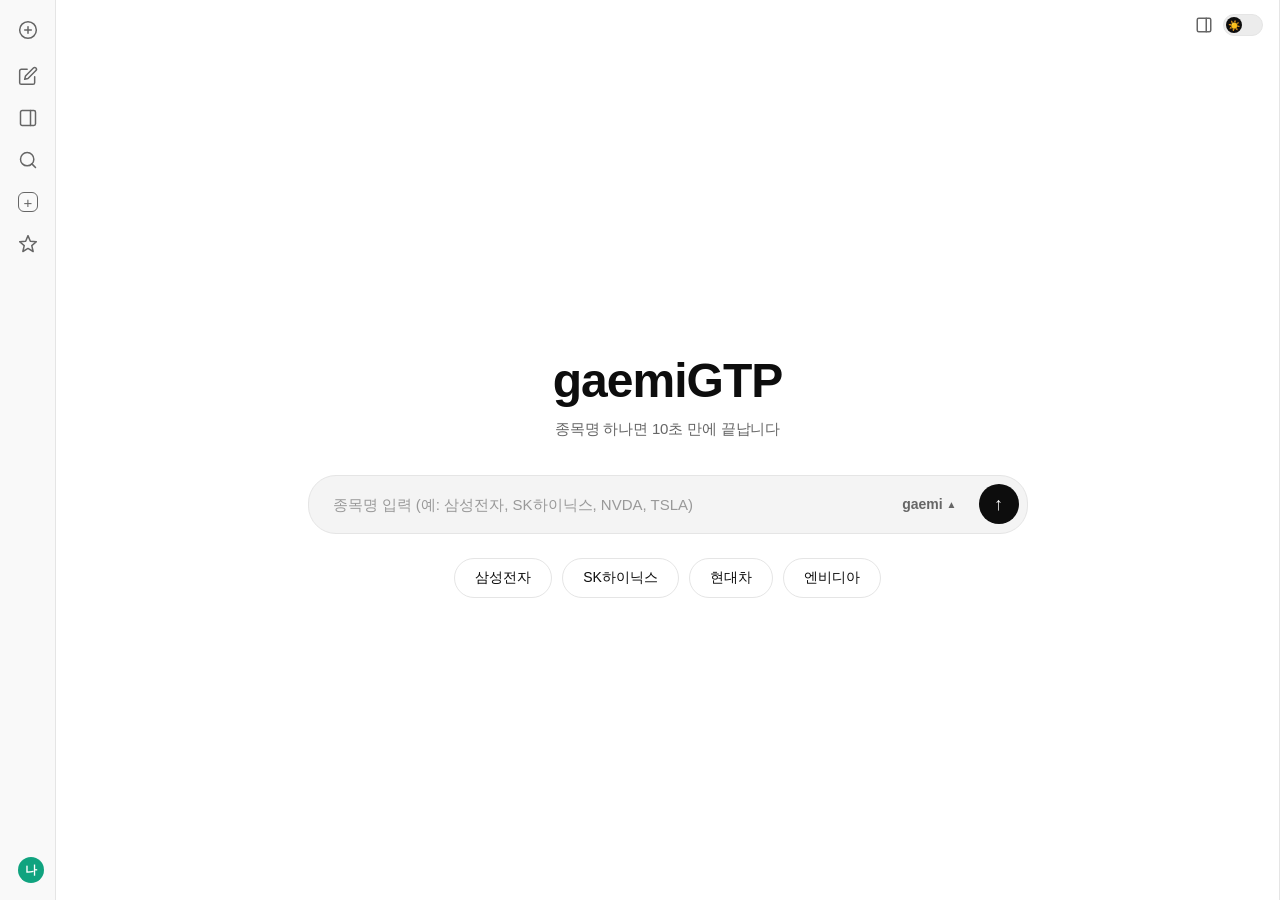
==== commit 74c370a3: "Add files via upload" ====
--- a/index.html
+++ b/index.html
@@ -221,6 +221,11 @@
         <input id="widgetStoreSearch" type="search" placeholder="전략 위젯 검색" autocomplete="off">
       </div>
 
+      <div class="widget-store-section widget-installed-section" id="widgetInstalledSection" hidden>
+        <div class="widget-store-section-title">설치됨</div>
+        <div class="widget-store-list" id="widgetInstalledList"></div>
+      </div>
+
       <div class="widget-store-section">
         <div class="widget-store-section-title">전략 위젯</div>
         <div class="widget-store-list" id="widgetStoreList">
--- a/style.css
+++ b/style.css
@@ -1012,3 +1012,132 @@
   opacity: .55;
   min-width: 0;
 }
+
+/* v2: unified widget typography + clean rows */
+.strategy-widget-title{font-size:14px;font-weight:600}
+.widget-lead{margin-bottom:10px;font-size:13px;font-weight:400;line-height:1.5}
+.widget-lead-line{height:24px;display:flex;align-items:center;gap:4px}
+.widget-price-line{display:none!important}
+.widget-timeline-row{height:32px;min-height:32px;border-bottom:0;font-size:12px;line-height:1}
+.widget-time{font-size:11px}
+.widget-event,.widget-highlight{font-weight:400}
+.widget-tagline{border-top:0;padding-top:8px;font-size:11px;font-weight:400}
+.widget-head-actions button[data-widget-add-tab]{font-size:19px;width:30px;height:30px;line-height:1}
+.widget-tabs{height:32px;min-height:32px;display:flex;align-items:center;gap:3px;padding:0 8px;border-bottom:1px solid var(--border);overflow-x:auto}
+.widget-tab{border:0;background:transparent;color:var(--text-muted);border-radius:7px;padding:5px 9px;cursor:pointer;font:inherit;font-size:11px;white-space:nowrap}
+.widget-tab.active{background:var(--bg-hover);color:var(--text)}
+.widget-tab-panels{flex:1;min-height:0;overflow:auto}
+.widget-tab-panel{display:none;min-height:100%;padding:12px;box-sizing:border-box}
+.widget-tab-panel.active{display:block}
+
+/* v3: ratio-check typography — all widget text follows time-label size */
+.strategy-widget,
+.strategy-widget * {
+  font-size: 11px;
+}
+.strategy-widget-title {
+  font-size: 11px !important;
+  font-weight: 400;
+}
+.widget-lead,
+.widget-lead-line,
+.widget-event,
+.widget-highlight,
+.widget-tagline,
+.widget-foot button,
+.widget-tab {
+  font-size: 11px !important;
+  font-weight: 400;
+}
+.widget-time {
+  font-size: 11px !important;
+  font-weight: 400;
+}
+/* Restore horizontal rules temporarily so spacing/ratio can be judged. */
+.widget-timeline-row {
+  height: 32px;
+  min-height: 32px;
+  border-bottom: 1px solid var(--border);
+}
+.widget-lead {
+  margin-bottom: 10px;
+}
+
+/* v4: typography and divider alignment */
+.strategy-widget,
+.strategy-widget * {
+  font-family: inherit !important;
+  font-size: 11px !important;
+  font-weight: 400 !important;
+}
+.strategy-widget-title,
+.widget-lead,
+.widget-lead-line,
+.widget-time,
+.widget-event,
+.widget-highlight,
+.widget-tagline,
+.widget-foot,
+.widget-foot button,
+.widget-tab {
+  font-size: 11px !important;
+  font-weight: 400 !important;
+}
+
+/* Intro lines use the exact same row rhythm as the data rows. */
+.widget-lead {
+  margin: 0 0 0 0 !important;
+}
+.widget-lead-line {
+  height: 32px !important;
+  min-height: 32px !important;
+  box-sizing: border-box;
+  border-bottom: 1px solid var(--border);
+}
+
+/* Every data row keeps the same height and divider. */
+.widget-timeline-row {
+  height: 32px !important;
+  min-height: 32px !important;
+  box-sizing: border-box;
+  border-bottom: 1px solid var(--border) !important;
+}
+
+/* Bottom content gets the same visual rule instead of floating without a line. */
+.widget-tagline {
+  margin-top: 0 !important;
+  padding: 12px 0 !important;
+  border-top: 1px solid var(--border) !important;
+  border-bottom: 1px solid var(--border) !important;
+  line-height: 32px !important;
+  min-height: 56px;
+  box-sizing: border-box;
+}
+.widget-foot {
+  border-top: 1px solid var(--border) !important;
+  border-bottom: 1px solid var(--border) !important;
+}
+
+/* v5: widgets belong to the conversation, not a separate page */
+#widgetWorkspace { display: none !important; }
+.chat-content .message .strategy-widget {
+  width: 100%;
+  max-width: 760px;
+  margin: 14px 0 4px;
+  grid-column: auto;
+  grid-row: auto;
+}
+.chat-content .message .widget-response-wrap {
+  width: 100%;
+  display: flex;
+  flex-direction: column;
+  align-items: flex-start;
+}
+.widget-installed-section[hidden] { display: none !important; }
+.widget-installed-section .widget-store-card { border-color: var(--border); }
+.widget-install-btn.is-installed {
+  width: auto;
+  padding: 0 10px;
+  font-size: 11px;
+  cursor: default;
+}
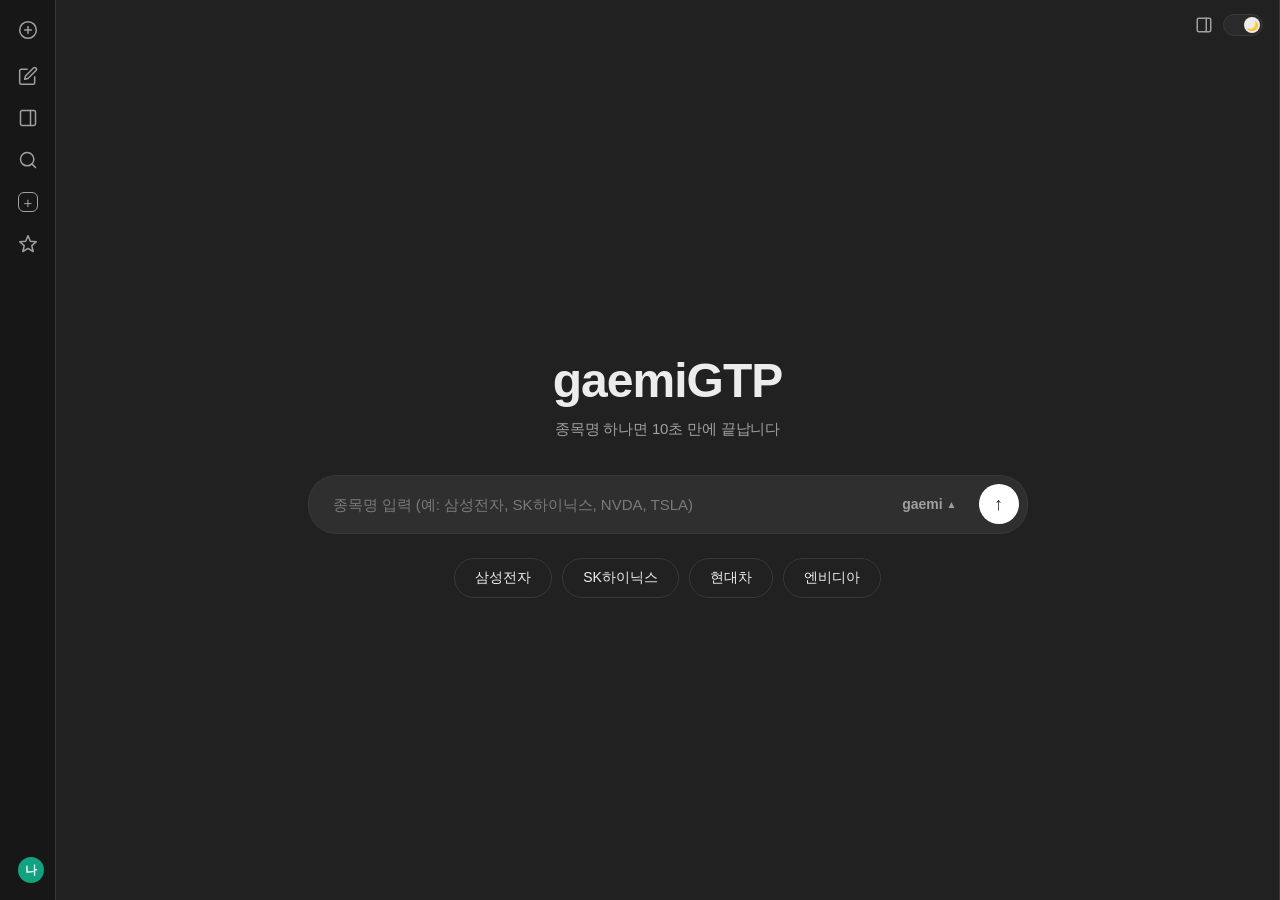
==== commit 9e4b10b0: "Add files via upload" ====
--- a/index.html
+++ b/index.html
@@ -229,13 +229,53 @@
       <div class="widget-store-section">
         <div class="widget-store-section-title">전략 위젯</div>
         <div class="widget-store-list" id="widgetStoreList">
-          <article class="widget-store-card" data-widget-search="삼성전자 왜 빨간불일까 삼성전자 움직임 거래대금 수급">
-            <div class="widget-store-icon">🔮</div>
-            <div class="widget-store-card-copy">
-              <strong>삼성전자 왜 빨간불일까?</strong>
+          <article class="widget-store-card" data-widget-search="왜 빨간불일까 움직임 거래대금 수급">
+            <div class="widget-store-icon">🔮</div>
+            <div class="widget-store-card-copy">
+              <strong>왜 빨간불일까?</strong>
               <span>시간대별 가격·거래대금·순위 변화를 보여줍니다.</span>
             </div>
             <button type="button" class="widget-install-btn" data-add-widget="samsung-move">+</button>
+          </article>
+
+          <article class="widget-store-card is-coming" data-widget-search="큰손들은 뭐하고 있어 수급 외국인 기관">
+            <div class="widget-store-icon">🔮</div>
+            <div class="widget-store-card-copy">
+              <strong>큰손들은 뭐하고 있어?</strong>
+              <span>외국인·기관·개인의 수급과 관련 종목을 보여주는 위젯.</span>
+              <small>다음 단계에서 연결</small>
+            </div>
+            <button type="button" class="widget-install-btn" disabled title="다음 단계에서 추가">+</button>
+          </article>
+
+          <article class="widget-store-card is-coming" data-widget-search="다가오는 일정 일정 FOMC 이벤트">
+            <div class="widget-store-icon">🔮</div>
+            <div class="widget-store-card-copy">
+              <strong>다가오는 일정</strong>
+              <span>종목과 관련된 주요 일정을 보여주는 위젯.</span>
+              <small>다음 단계에서 연결</small>
+            </div>
+            <button type="button" class="widget-install-btn" disabled title="다음 단계에서 추가">+</button>
+          </article>
+
+          <article class="widget-store-card is-coming" data-widget-search="거래대금 폭발 거래대금 순위">
+            <div class="widget-store-icon">🔮</div>
+            <div class="widget-store-card-copy">
+              <strong>거래대금 폭발</strong>
+              <span>거래대금 변화와 순위를 보여주는 위젯.</span>
+              <small>다음 단계에서 연결</small>
+            </div>
+            <button type="button" class="widget-install-btn" disabled title="다음 단계에서 추가">+</button>
+          </article>
+
+          <article class="widget-store-card is-coming" data-widget-search="내일 어디로 튈까 투표 상승 하락">
+            <div class="widget-store-icon">🔮</div>
+            <div class="widget-store-card-copy">
+              <strong>내일 어디로 튈까?</strong>
+              <span>상승·하락 전망 투표를 보여주는 위젯.</span>
+              <small>다음 단계에서 연결</small>
+            </div>
+            <button type="button" class="widget-install-btn" disabled title="다음 단계에서 추가">+</button>
           </article>
 
           <article class="widget-store-card is-coming" data-widget-search="미국은 어땠어 미국 나스닥 반도체">
--- a/style.css
+++ b/style.css
@@ -826,14 +826,14 @@
 
 .widget-grid {
   display: grid;
-  grid-template-columns: repeat(12, minmax(0, 1fr));
+  grid-template-columns: 1fr;
   grid-auto-rows: 12px;
   gap: 10px;
   align-items: stretch;
   min-height: 140px;
 }
 .strategy-widget {
-  grid-column: span 6;
+  grid-column: 1;
   grid-row: span 25;
   min-width: 0;
   min-height: 0;
@@ -1141,3 +1141,218 @@
   font-size: 11px;
   cursor: default;
 }
+
+/* B안: AI 답변 자체를 CENTER의 위젯 묶음으로 표시한다.
+   현재는 구조만 적용하고 기존 위젯 내부 디자인은 건드리지 않는다. */
+.ai-response-message {
+  display: block;
+  width: 100%;
+  max-width: 1180px;
+  margin: 0 auto;
+}
+.ai-response-message > .ai-widget-grid {
+  width: 100%;
+}
+.ai-widget-grid {
+  width: 100%;
+  display: grid;
+  grid-template-columns: repeat(12, minmax(0, 1fr));
+  gap: 10px;
+  align-items: start;
+}
+.ai-answer-widget {
+  grid-column: span 6;
+  min-width: 0;
+  margin: 0 !important;
+  padding: 0;
+  border: 1px solid var(--border);
+  border-radius: 12px;
+  background: var(--bg-panel);
+  overflow: hidden;
+}
+.ai-answer-widget .section-header {
+  border-bottom: 1px solid var(--border);
+}
+.ai-answer-widget .section-footer {
+  border-top: 1px solid var(--border);
+}
+.ai-widget-loading {
+  grid-column: 1 / -1;
+  display: inline-flex;
+  gap: 4px;
+  padding: 10px 0;
+}
+.ai-widget-loading span {
+  width: 8px; height: 8px; border-radius: 50%;
+  background: var(--text-dim);
+  animation: bounce 1.4s infinite;
+}
+.ai-widget-loading span:nth-child(2) { animation-delay: .2s; }
+.ai-widget-loading span:nth-child(3) { animation-delay: .4s; }
+@media (max-width: 900px) {
+  .ai-answer-widget { grid-column: 1 / -1; }
+}
+
+/* v6: widget footer actions use the same icon treatment as the existing site actions. */
+.widget-foot {
+  display: flex;
+  gap: 4px;
+  justify-content: flex-start;
+  align-items: center;
+  padding: 8px 0;
+}
+.widget-icon-action {
+  width: 28px;
+  height: 28px;
+  padding: 6px;
+  border: 0;
+  border-radius: 6px;
+  background: transparent;
+  color: var(--text-dim);
+  cursor: pointer;
+  display: flex;
+  align-items: center;
+  justify-content: center;
+  transition: background 0.15s, color 0.15s;
+}
+.widget-icon-action:hover { background: var(--bg-hover); color: var(--text); }
+.widget-icon-action.liked { color: var(--up); }
+.widget-icon-action.disliked { color: var(--down); }
+
+/* B안 구조 확정: AI 답변의 각 섹션은 CENTER에서 한 줄 전체를 쓰는 독립 위젯이다.
+   ③ 디자인 단계 전까지 기존 내부 스타일은 유지한다. */
+.message.ai-response-message {
+  display: block !important;
+  width: 100% !important;
+  max-width: none !important;
+  padding: 20px 0;
+}
+.ai-response-message > .ai-widget-grid {
+  display: grid !important;
+  width: 100% !important;
+  max-width: none !important;
+  grid-template-columns: minmax(0, 1fr) !important;
+  gap: 10px;
+}
+.ai-answer-widget.strategy-widget {
+  grid-column: 1 / -1 !important;
+  width: 100% !important;
+  min-width: 0;
+  box-sizing: border-box;
+  margin: 0 !important;
+  position: relative;
+  display: flex;
+  flex-direction: column;
+  overflow: hidden;
+  background: var(--bg-panel);
+  border: 1px solid var(--border);
+  border-radius: 12px;
+}
+.ai-answer-widget.strategy-widget .section-header {
+  flex: 0 0 auto;
+}
+.ai-answer-widget.strategy-widget .section-footer {
+  flex: 0 0 auto;
+}
+
+/* B안 ②: 검색 결과는 별도 AI 답변 없이 우리 위젯 자체로 표시 */
+.ai-widget-message {
+  width: 100%;
+  max-width: 760px;
+  margin: 0 auto;
+}
+.ai-widget-message > .ai-widget-grid {
+  width: 100%;
+  display: block;
+}
+.ai-widget-message .strategy-widget {
+  width: 100%;
+  max-width: none;
+  margin: 0;
+  box-sizing: border-box;
+}
+.ai-widget-empty {
+  width: 100%;
+  padding: 24px 0;
+  color: var(--text-muted);
+}
+
+/* ③-1 준비: 위젯 헤더를 탭형으로 확장하고 +에서 추가 목록을 표시 */
+.strategy-widget-head { position: relative; }
+.strategy-widget-head > .strategy-widget-title { min-width: 0; }
+.widget-tabs {
+  flex: 1;
+  min-width: 0;
+  height: 32px;
+  min-height: 32px;
+  display: flex;
+  align-items: center;
+  gap: 2px;
+  padding: 0 4px;
+  overflow-x: auto;
+  scrollbar-width: none;
+}
+.widget-tabs::-webkit-scrollbar { display: none; }
+.widget-tab {
+  display: inline-flex;
+  align-items: center;
+  gap: 5px;
+  max-width: 240px;
+  height: 26px;
+  border: 0;
+  background: transparent;
+  color: var(--text-muted);
+  border-radius: 7px;
+  padding: 4px 7px;
+  cursor: pointer;
+  white-space: nowrap;
+  flex: 0 0 auto;
+}
+.widget-tab.active { background: var(--bg-hover); color: var(--text); }
+.widget-tab-label { overflow: hidden; text-overflow: ellipsis; }
+.widget-tab-close {
+  display: inline-flex;
+  align-items: center;
+  justify-content: center;
+  width: 14px;
+  height: 14px;
+  border-radius: 4px;
+  color: var(--text-dim);
+  font-size: 12px !important;
+  line-height: 1;
+}
+.widget-tab-close:hover { background: var(--bg-hover); color: var(--text); }
+.widget-picker {
+  position: absolute;
+  top: 42px;
+  right: 42px;
+  z-index: 50;
+  width: min(300px, calc(100% - 20px));
+  max-height: 360px;
+  overflow: auto;
+  padding: 7px;
+  background: var(--bg-panel);
+  border: 1px solid var(--border);
+  border-radius: 10px;
+  box-shadow: 0 14px 30px rgba(0,0,0,.28);
+}
+.widget-picker-item {
+  width: 100%;
+  min-height: 38px;
+  display: flex;
+  align-items: center;
+  justify-content: space-between;
+  gap: 10px;
+  border: 0;
+  background: transparent;
+  color: var(--text);
+  border-radius: 7px;
+  padding: 8px 9px;
+  cursor: pointer;
+  text-align: left;
+  font: inherit;
+}
+.widget-picker-item:hover:not(:disabled) { background: var(--bg-hover); }
+.widget-picker-item:disabled { opacity: .42; cursor: default; }
+.widget-picker-item small { color: var(--text-muted); font-size: 10px; flex: 0 0 auto; }
+.widget-picker-item span { min-width: 0; overflow: hidden; text-overflow: ellipsis; white-space: nowrap; }
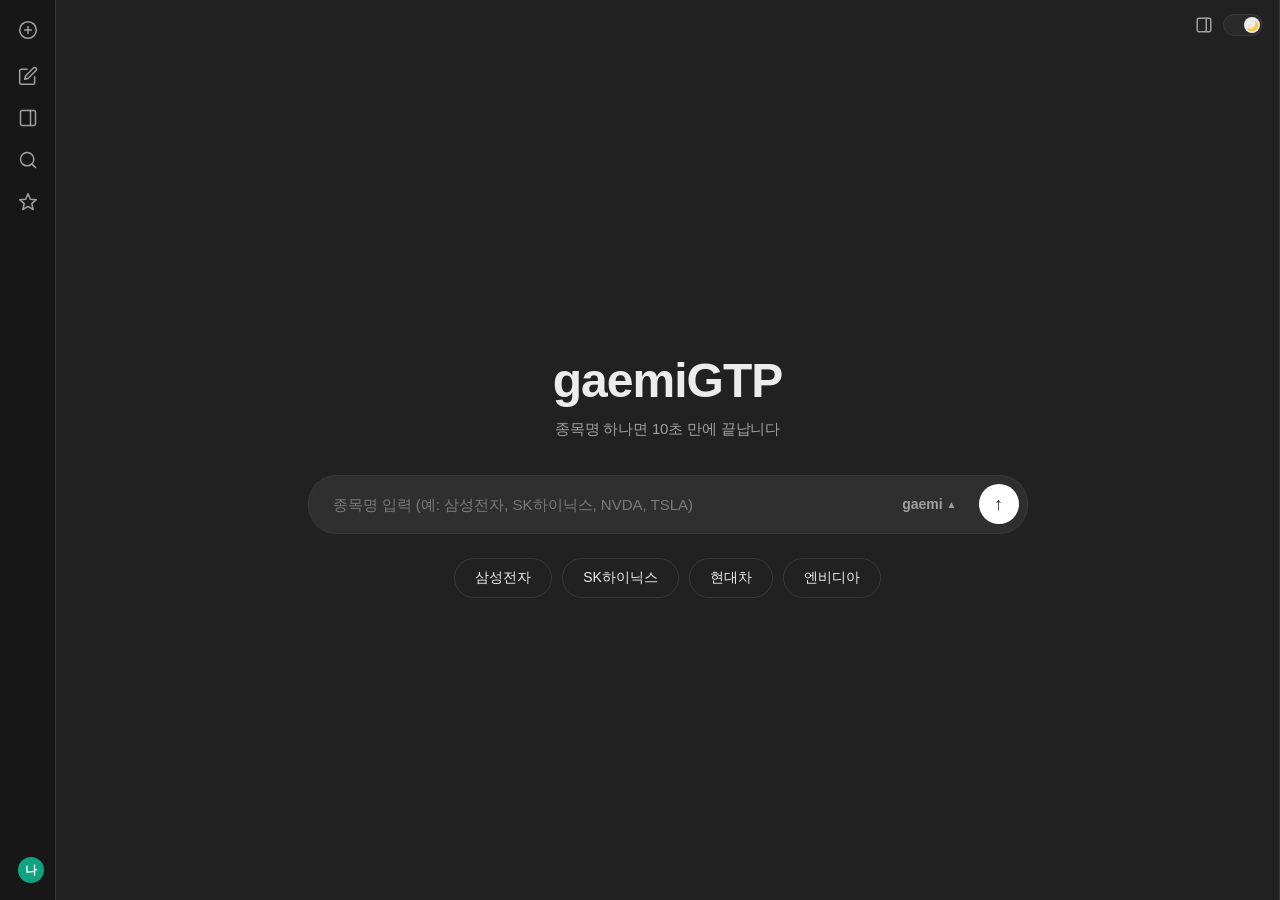
==== commit de2a7fe8: "Add files via upload" ====
--- a/index.html
+++ b/index.html
@@ -39,10 +39,6 @@
       </svg>
       <span class="sb-text">검색</span>
     </button>
-    <button class="sb-icon" onclick="WidgetStore.open()" title="도움을 받으세요">
-      <span class="sb-help-mark">+</span>
-      <span class="sb-text">도움을 받으세요</span>
-    </button>
     <button class="sb-icon" onclick="alert('준비 중')" title="관심종목">
       <svg width="20" height="20" viewBox="0 0 24 24" fill="none" stroke="currentColor" stroke-width="1.8" stroke-linecap="round" stroke-linejoin="round">
         <path d="M12 17.27L18.18 21l-1.64-7.03L22 9.24l-7.19-.61L12 2 9.19 8.63 2 9.24l5.46 4.73L5.82 21z"/>
@@ -78,17 +74,6 @@
     </div>
 
     <div class="chat-container" id="chatContainer">
-      <div class="widget-workspace" id="widgetWorkspace" aria-label="전략 위젯 영역">
-        <div class="widget-workspace-head">
-          <div>
-            <div class="widget-workspace-title">전략 위젯</div>
-            <div class="widget-workspace-sub">도움을 받으세요에서 필요한 위젯을 추가하세요.</div>
-          </div>
-          <button type="button" class="widget-add-btn" onclick="WidgetStore.open()">+ 위젯 추가</button>
-        </div>
-        <div class="widget-grid" id="widgetGrid"></div>
-      </div>
-
       <div class="chat-content" id="chatContent">
         <div class="welcome" id="welcome">
           <h1 class="welcome-title">gaemiGTP</h1>
@@ -203,95 +188,6 @@
     </div>
   </aside>
 
-
-  <div class="widget-store" id="widgetStore" aria-hidden="true">
-    <div class="widget-store-backdrop" data-close-widget-store></div>
-    <section class="widget-store-dialog" role="dialog" aria-modal="true" aria-labelledby="widgetStoreTitle">
-      <div class="widget-store-head">
-        <div>
-          <div class="widget-store-kicker">gaemiGTP</div>
-          <h2 id="widgetStoreTitle">도움을 받으세요</h2>
-          <p>필요한 전략 위젯을 골라 가운데 화면에 추가하세요.</p>
-        </div>
-        <button type="button" class="widget-store-close" data-close-widget-store aria-label="닫기">×</button>
-      </div>
-
-      <div class="widget-store-search">
-        <span>⌕</span>
-        <input id="widgetStoreSearch" type="search" placeholder="전략 위젯 검색" autocomplete="off">
-      </div>
-
-      <div class="widget-store-section widget-installed-section" id="widgetInstalledSection" hidden>
-        <div class="widget-store-section-title">설치됨</div>
-        <div class="widget-store-list" id="widgetInstalledList"></div>
-      </div>
-
-      <div class="widget-store-section">
-        <div class="widget-store-section-title">전략 위젯</div>
-        <div class="widget-store-list" id="widgetStoreList">
-          <article class="widget-store-card" data-widget-search="왜 빨간불일까 움직임 거래대금 수급">
-            <div class="widget-store-icon">🔮</div>
-            <div class="widget-store-card-copy">
-              <strong>왜 빨간불일까?</strong>
-              <span>시간대별 가격·거래대금·순위 변화를 보여줍니다.</span>
-            </div>
-            <button type="button" class="widget-install-btn" data-add-widget="samsung-move">+</button>
-          </article>
-
-          <article class="widget-store-card is-coming" data-widget-search="큰손들은 뭐하고 있어 수급 외국인 기관">
-            <div class="widget-store-icon">🔮</div>
-            <div class="widget-store-card-copy">
-              <strong>큰손들은 뭐하고 있어?</strong>
-              <span>외국인·기관·개인의 수급과 관련 종목을 보여주는 위젯.</span>
-              <small>다음 단계에서 연결</small>
-            </div>
-            <button type="button" class="widget-install-btn" disabled title="다음 단계에서 추가">+</button>
-          </article>
-
-          <article class="widget-store-card is-coming" data-widget-search="다가오는 일정 일정 FOMC 이벤트">
-            <div class="widget-store-icon">🔮</div>
-            <div class="widget-store-card-copy">
-              <strong>다가오는 일정</strong>
-              <span>종목과 관련된 주요 일정을 보여주는 위젯.</span>
-              <small>다음 단계에서 연결</small>
-            </div>
-            <button type="button" class="widget-install-btn" disabled title="다음 단계에서 추가">+</button>
-          </article>
-
-          <article class="widget-store-card is-coming" data-widget-search="거래대금 폭발 거래대금 순위">
-            <div class="widget-store-icon">🔮</div>
-            <div class="widget-store-card-copy">
-              <strong>거래대금 폭발</strong>
-              <span>거래대금 변화와 순위를 보여주는 위젯.</span>
-              <small>다음 단계에서 연결</small>
-            </div>
-            <button type="button" class="widget-install-btn" disabled title="다음 단계에서 추가">+</button>
-          </article>
-
-          <article class="widget-store-card is-coming" data-widget-search="내일 어디로 튈까 투표 상승 하락">
-            <div class="widget-store-icon">🔮</div>
-            <div class="widget-store-card-copy">
-              <strong>내일 어디로 튈까?</strong>
-              <span>상승·하락 전망 투표를 보여주는 위젯.</span>
-              <small>다음 단계에서 연결</small>
-            </div>
-            <button type="button" class="widget-install-btn" disabled title="다음 단계에서 추가">+</button>
-          </article>
-
-          <article class="widget-store-card is-coming" data-widget-search="미국은 어땠어 미국 나스닥 반도체">
-            <div class="widget-store-icon">🔮</div>
-            <div class="widget-store-card-copy">
-              <strong>미국은 어땠어?</strong>
-              <span>미국장 마감과 주도업종·종목을 보여주는 위젯.</span>
-              <small>다음 위젯에서 연결</small>
-            </div>
-            <button type="button" class="widget-install-btn" disabled title="다음 단계에서 추가">+</button>
-          </article>
-        </div>
-      </div>
-    </section>
-  </div>
-
   <script src="app.js"></script>
 </body>
 </html>
--- a/style.css
+++ b/style.css
@@ -797,562 +797,14 @@
 }
 
 
-/* ============ gaemiGTP 위젯 시스템 v1 ============ */
-.sb-help-mark {
-  width: 20px; height: 20px; border-radius: 6px;
-  display: inline-flex; align-items: center; justify-content: center;
-  border: 1px solid currentColor; font-size: 15px; line-height: 1;
-  flex-shrink: 0;
-}
-.widget-workspace {
-  display: none;
-  width: 100%;
-  max-width: 1180px;
-  margin: 0 auto;
-  padding: 12px 0 40px;
-}
-.widget-workspace.active { display: block; }
-.widget-workspace-head {
-  display: flex; align-items: center; justify-content: space-between;
-  gap: 16px; margin-bottom: 12px;
-}
-.widget-workspace-title { font-size: 18px; font-weight: 700; }
-.widget-workspace-sub { margin-top: 4px; font-size: 12px; color: var(--text-muted); }
-.widget-add-btn {
-  border: 1px solid var(--border); background: var(--bg-input); color: var(--text);
-  border-radius: 9px; padding: 8px 12px; cursor: pointer; font: inherit; font-size: 12px;
-}
-.widget-add-btn:hover { background: var(--bg-hover); }
-
-.widget-grid {
-  display: grid;
-  grid-template-columns: 1fr;
-  grid-auto-rows: 12px;
-  gap: 10px;
-  align-items: stretch;
-  min-height: 140px;
-}
-.strategy-widget {
-  grid-column: 1;
-  grid-row: span 25;
-  min-width: 0;
-  min-height: 0;
-  position: relative;
-  display: flex; flex-direction: column;
-  overflow: hidden;
-  background: var(--bg-panel);
-  border: 1px solid var(--border);
-  border-radius: 12px;
-  box-shadow: 0 1px 0 rgba(0,0,0,.04);
-}
-.strategy-widget.is-dragging { opacity: .78; }
-.strategy-widget-head {
-  height: 42px; min-height: 42px;
-  display: flex; align-items: center; gap: 8px;
-  padding: 0 10px;
-  border-bottom: 1px solid var(--border);
-  background: var(--bg-panel-header);
-}
-.widget-drag-handle {
-  width: 24px; height: 26px; border: 0; background: transparent;
-  color: var(--text-dim); cursor: grab; font-size: 15px;
-  display: inline-flex; align-items: center; justify-content: center;
-  touch-action: none;
-}
-.widget-drag-handle:active { cursor: grabbing; }
-.strategy-widget-title {
-  flex: 1; min-width: 0; font-size: 14px; font-weight: 700;
-  white-space: nowrap; overflow: hidden; text-overflow: ellipsis;
-}
-.widget-head-actions { display: flex; align-items: center; gap: 2px; }
-.widget-head-actions button {
-  width: 28px; height: 28px; border: 0; background: transparent;
-  color: var(--text-muted); border-radius: 6px; cursor: pointer;
-}
-.widget-head-actions button:hover { background: var(--bg-hover); color: var(--text); }
-.strategy-widget-body {
-  flex: 1; min-height: 0; overflow: auto; padding: 12px;
-}
-.widget-lead {
-  font-size: 14px; line-height: 1.55; font-weight: 600;
-  margin-bottom: 10px;
-}
-.widget-price-line {
-  display: flex; align-items: baseline; gap: 8px;
-  margin-bottom: 12px;
-}
-.widget-price { font-size: 18px; font-weight: 800; }
-.widget-change { font-size: 13px; font-weight: 700; }
-.widget-up { color: var(--up); }
-.widget-down { color: var(--down); }
-.widget-timeline {
-  border-top: 1px solid var(--border);
-}
-.widget-timeline-row {
-  min-height: 32px; display: grid;
-  grid-template-columns: 52px minmax(0, 1fr);
-  align-items: center; gap: 8px;
-  border-bottom: 1px solid var(--border);
-  font-size: 12px;
-}
-.widget-time { color: var(--text-muted); font-variant-numeric: tabular-nums; }
-.widget-event { min-width: 0; overflow: hidden; text-overflow: ellipsis; white-space: nowrap; }
-.widget-highlight { font-weight: 700; }
-.widget-tagline {
-  margin-top: 12px; padding-top: 10px;
-  border-top: 1px solid var(--border);
-  font-size: 11px; line-height: 1.5; color: var(--text-muted);
-}
-.widget-foot {
-  min-height: 38px; display: flex; align-items: center; gap: 4px;
-  padding: 0 10px; border-top: 1px solid var(--border);
-}
-.widget-foot button {
-  border: 0; background: transparent; color: var(--text-muted);
-  border-radius: 6px; padding: 6px 8px; cursor: pointer; font: inherit; font-size: 11px;
-}
-.widget-foot button:hover { background: var(--bg-hover); color: var(--text); }
-.widget-resize {
-  position: absolute; right: 0; bottom: 0;
-  width: 16px; height: 16px; cursor: nwse-resize;
-  touch-action: none;
-}
-.widget-resize::after {
-  content: ""; position: absolute; right: 3px; bottom: 3px;
-  width: 7px; height: 7px;
-  border-right: 2px solid var(--text-dim);
-  border-bottom: 2px solid var(--text-dim);
-}
-
-/* 위젯 스토어 — ChatGPT 플러그인형 레이아웃 참고 */
-.widget-store {
-  position: fixed; inset: 0; z-index: 100;
-  display: none; align-items: stretch; justify-content: center;
-}
-.widget-store.open { display: flex; }
-.widget-store-backdrop {
-  position: absolute; inset: 0; background: rgba(0,0,0,.52);
-}
-.widget-store-dialog {
-  position: relative; z-index: 1;
-  width: min(920px, calc(100vw - 32px));
-  margin: 32px auto;
-  background: var(--bg);
-  border: 1px solid var(--border);
-  border-radius: 16px;
-  overflow: auto;
-  box-shadow: 0 18px 50px rgba(0,0,0,.28);
-  padding: 28px;
-}
-.widget-store-head {
-  display: flex; justify-content: space-between; gap: 20px;
-  margin-bottom: 22px;
-}
-.widget-store-kicker { color: var(--text-muted); font-size: 12px; margin-bottom: 6px; }
-.widget-store-head h2 { font-size: 28px; margin: 0 0 7px; }
-.widget-store-head p { color: var(--text-muted); font-size: 13px; }
-.widget-store-close {
-  width: 36px; height: 36px; border: 1px solid var(--border);
-  border-radius: 10px; background: transparent; color: var(--text);
-  font-size: 22px; cursor: pointer;
-}
-.widget-store-search {
-  height: 42px; display: flex; align-items: center; gap: 8px;
-  border: 1px solid var(--border); border-radius: 10px;
-  background: var(--bg-input); padding: 0 12px; margin-bottom: 26px;
-}
-.widget-store-search input {
-  flex: 1; border: 0; outline: 0; background: transparent; color: var(--text);
-  font: inherit; font-size: 13px;
-}
-.widget-store-section-title { font-size: 12px; font-weight: 700; margin-bottom: 10px; }
-.widget-store-list { display: grid; grid-template-columns: 1fr 1fr; gap: 10px; }
-.widget-store-card {
-  display: flex; align-items: center; gap: 12px; min-width: 0;
-  padding: 14px; border: 1px solid var(--border); border-radius: 12px;
-  background: var(--bg-panel);
-}
-.widget-store-card.is-hidden { display: none; }
-.widget-store-icon {
-  width: 40px; height: 40px; flex: 0 0 40px; border-radius: 10px;
-  display: flex; align-items: center; justify-content: center; background: var(--bg-hover);
-  font-size: 20px;
-}
-.widget-store-card-copy { flex: 1; min-width: 0; }
-.widget-store-card-copy strong { display: block; font-size: 13px; margin-bottom: 4px; }
-.widget-store-card-copy span, .widget-store-card-copy small {
-  display: block; color: var(--text-muted); font-size: 11px; line-height: 1.45;
-}
-.widget-store-card-copy small { margin-top: 3px; }
-.widget-install-btn {
-  width: 34px; height: 34px; flex: 0 0 34px;
-  border: 1px solid var(--border); border-radius: 9px;
-  background: var(--bg); color: var(--text); cursor: pointer; font-size: 20px;
-}
-.widget-install-btn:hover:not(:disabled) { background: var(--bg-hover); }
-.widget-install-btn:disabled { opacity: .35; cursor: not-allowed; }
-
-@media (max-width: 900px) {
-  .widget-grid { grid-template-columns: repeat(6, minmax(0, 1fr)); }
-  .strategy-widget { grid-column: span 6; }
-  .widget-store-list { grid-template-columns: 1fr; }
-}
-@media (max-width: 768px) {
-  .widget-workspace { padding: 8px 0 30px; }
-  .widget-workspace-head { align-items: flex-start; }
-  .widget-store-dialog { width: calc(100vw - 16px); margin: 8px auto; padding: 18px; border-radius: 12px; }
-  .widget-store-head h2 { font-size: 23px; }
-}
-
-
-.widget-drag-placeholder {
-  border: 1px dashed var(--text-dim);
-  border-radius: 12px;
-  background: var(--bg-hover);
-  opacity: .55;
-  min-width: 0;
-}
-
-/* v2: unified widget typography + clean rows */
-.strategy-widget-title{font-size:14px;font-weight:600}
-.widget-lead{margin-bottom:10px;font-size:13px;font-weight:400;line-height:1.5}
-.widget-lead-line{height:24px;display:flex;align-items:center;gap:4px}
-.widget-price-line{display:none!important}
-.widget-timeline-row{height:32px;min-height:32px;border-bottom:0;font-size:12px;line-height:1}
-.widget-time{font-size:11px}
-.widget-event,.widget-highlight{font-weight:400}
-.widget-tagline{border-top:0;padding-top:8px;font-size:11px;font-weight:400}
-.widget-head-actions button[data-widget-add-tab]{font-size:19px;width:30px;height:30px;line-height:1}
-.widget-tabs{height:32px;min-height:32px;display:flex;align-items:center;gap:3px;padding:0 8px;border-bottom:1px solid var(--border);overflow-x:auto}
-.widget-tab{border:0;background:transparent;color:var(--text-muted);border-radius:7px;padding:5px 9px;cursor:pointer;font:inherit;font-size:11px;white-space:nowrap}
-.widget-tab.active{background:var(--bg-hover);color:var(--text)}
-.widget-tab-panels{flex:1;min-height:0;overflow:auto}
-.widget-tab-panel{display:none;min-height:100%;padding:12px;box-sizing:border-box}
-.widget-tab-panel.active{display:block}
-
-/* v3: ratio-check typography — all widget text follows time-label size */
-.strategy-widget,
-.strategy-widget * {
-  font-size: 11px;
-}
-.strategy-widget-title {
-  font-size: 11px !important;
-  font-weight: 400;
-}
-.widget-lead,
-.widget-lead-line,
-.widget-event,
-.widget-highlight,
-.widget-tagline,
-.widget-foot button,
-.widget-tab {
-  font-size: 11px !important;
-  font-weight: 400;
-}
-.widget-time {
-  font-size: 11px !important;
-  font-weight: 400;
-}
-/* Restore horizontal rules temporarily so spacing/ratio can be judged. */
-.widget-timeline-row {
-  height: 32px;
-  min-height: 32px;
-  border-bottom: 1px solid var(--border);
-}
-.widget-lead {
-  margin-bottom: 10px;
-}
-
-/* v4: typography and divider alignment */
-.strategy-widget,
-.strategy-widget * {
-  font-family: inherit !important;
-  font-size: 11px !important;
-  font-weight: 400 !important;
-}
-.strategy-widget-title,
-.widget-lead,
-.widget-lead-line,
-.widget-time,
-.widget-event,
-.widget-highlight,
-.widget-tagline,
-.widget-foot,
-.widget-foot button,
-.widget-tab {
-  font-size: 11px !important;
-  font-weight: 400 !important;
-}
-
-/* Intro lines use the exact same row rhythm as the data rows. */
-.widget-lead {
-  margin: 0 0 0 0 !important;
-}
-.widget-lead-line {
-  height: 32px !important;
-  min-height: 32px !important;
-  box-sizing: border-box;
-  border-bottom: 1px solid var(--border);
-}
-
-/* Every data row keeps the same height and divider. */
-.widget-timeline-row {
-  height: 32px !important;
-  min-height: 32px !important;
-  box-sizing: border-box;
-  border-bottom: 1px solid var(--border) !important;
-}
-
-/* Bottom content gets the same visual rule instead of floating without a line. */
-.widget-tagline {
-  margin-top: 0 !important;
-  padding: 12px 0 !important;
-  border-top: 1px solid var(--border) !important;
-  border-bottom: 1px solid var(--border) !important;
-  line-height: 32px !important;
-  min-height: 56px;
-  box-sizing: border-box;
-}
-.widget-foot {
-  border-top: 1px solid var(--border) !important;
-  border-bottom: 1px solid var(--border) !important;
-}
-
-/* v5: widgets belong to the conversation, not a separate page */
-#widgetWorkspace { display: none !important; }
-.chat-content .message .strategy-widget {
-  width: 100%;
-  max-width: 760px;
-  margin: 14px 0 4px;
-  grid-column: auto;
-  grid-row: auto;
-}
-.chat-content .message .widget-response-wrap {
-  width: 100%;
-  display: flex;
-  flex-direction: column;
-  align-items: flex-start;
-}
-.widget-installed-section[hidden] { display: none !important; }
-.widget-installed-section .widget-store-card { border-color: var(--border); }
-.widget-install-btn.is-installed {
-  width: auto;
-  padding: 0 10px;
-  font-size: 11px;
-  cursor: default;
-}
-
-/* B안: AI 답변 자체를 CENTER의 위젯 묶음으로 표시한다.
-   현재는 구조만 적용하고 기존 위젯 내부 디자인은 건드리지 않는다. */
-.ai-response-message {
-  display: block;
-  width: 100%;
-  max-width: 1180px;
-  margin: 0 auto;
-}
-.ai-response-message > .ai-widget-grid {
-  width: 100%;
-}
-.ai-widget-grid {
-  width: 100%;
-  display: grid;
-  grid-template-columns: repeat(12, minmax(0, 1fr));
-  gap: 10px;
-  align-items: start;
-}
-.ai-answer-widget {
-  grid-column: span 6;
-  min-width: 0;
-  margin: 0 !important;
-  padding: 0;
-  border: 1px solid var(--border);
-  border-radius: 12px;
-  background: var(--bg-panel);
-  overflow: hidden;
-}
-.ai-answer-widget .section-header {
-  border-bottom: 1px solid var(--border);
-}
-.ai-answer-widget .section-footer {
-  border-top: 1px solid var(--border);
-}
-.ai-widget-loading {
-  grid-column: 1 / -1;
-  display: inline-flex;
-  gap: 4px;
-  padding: 10px 0;
-}
-.ai-widget-loading span {
-  width: 8px; height: 8px; border-radius: 50%;
-  background: var(--text-dim);
-  animation: bounce 1.4s infinite;
-}
-.ai-widget-loading span:nth-child(2) { animation-delay: .2s; }
-.ai-widget-loading span:nth-child(3) { animation-delay: .4s; }
-@media (max-width: 900px) {
-  .ai-answer-widget { grid-column: 1 / -1; }
-}
-
-/* v6: widget footer actions use the same icon treatment as the existing site actions. */
-.widget-foot {
-  display: flex;
-  gap: 4px;
-  justify-content: flex-start;
-  align-items: center;
-  padding: 8px 0;
-}
-.widget-icon-action {
-  width: 28px;
-  height: 28px;
-  padding: 6px;
-  border: 0;
-  border-radius: 6px;
-  background: transparent;
-  color: var(--text-dim);
-  cursor: pointer;
-  display: flex;
-  align-items: center;
-  justify-content: center;
-  transition: background 0.15s, color 0.15s;
-}
-.widget-icon-action:hover { background: var(--bg-hover); color: var(--text); }
-.widget-icon-action.liked { color: var(--up); }
-.widget-icon-action.disliked { color: var(--down); }
-
-/* B안 구조 확정: AI 답변의 각 섹션은 CENTER에서 한 줄 전체를 쓰는 독립 위젯이다.
-   ③ 디자인 단계 전까지 기존 내부 스타일은 유지한다. */
-.message.ai-response-message {
-  display: block !important;
-  width: 100% !important;
-  max-width: none !important;
-  padding: 20px 0;
-}
-.ai-response-message > .ai-widget-grid {
-  display: grid !important;
-  width: 100% !important;
-  max-width: none !important;
-  grid-template-columns: minmax(0, 1fr) !important;
-  gap: 10px;
-}
-.ai-answer-widget.strategy-widget {
-  grid-column: 1 / -1 !important;
-  width: 100% !important;
-  min-width: 0;
-  box-sizing: border-box;
-  margin: 0 !important;
-  position: relative;
-  display: flex;
-  flex-direction: column;
-  overflow: hidden;
-  background: var(--bg-panel);
-  border: 1px solid var(--border);
-  border-radius: 12px;
-}
-.ai-answer-widget.strategy-widget .section-header {
-  flex: 0 0 auto;
-}
-.ai-answer-widget.strategy-widget .section-footer {
-  flex: 0 0 auto;
-}
-
-/* B안 ②: 검색 결과는 별도 AI 답변 없이 우리 위젯 자체로 표시 */
-.ai-widget-message {
-  width: 100%;
-  max-width: 760px;
-  margin: 0 auto;
-}
-.ai-widget-message > .ai-widget-grid {
-  width: 100%;
-  display: block;
-}
-.ai-widget-message .strategy-widget {
-  width: 100%;
-  max-width: none;
-  margin: 0;
-  box-sizing: border-box;
-}
-.ai-widget-empty {
-  width: 100%;
-  padding: 24px 0;
-  color: var(--text-muted);
-}
-
-/* ③-1 준비: 위젯 헤더를 탭형으로 확장하고 +에서 추가 목록을 표시 */
-.strategy-widget-head { position: relative; }
-.strategy-widget-head > .strategy-widget-title { min-width: 0; }
-.widget-tabs {
-  flex: 1;
-  min-width: 0;
-  height: 32px;
-  min-height: 32px;
-  display: flex;
-  align-items: center;
-  gap: 2px;
-  padding: 0 4px;
-  overflow-x: auto;
-  scrollbar-width: none;
-}
-.widget-tabs::-webkit-scrollbar { display: none; }
-.widget-tab {
-  display: inline-flex;
-  align-items: center;
-  gap: 5px;
-  max-width: 240px;
-  height: 26px;
-  border: 0;
-  background: transparent;
-  color: var(--text-muted);
-  border-radius: 7px;
-  padding: 4px 7px;
-  cursor: pointer;
-  white-space: nowrap;
-  flex: 0 0 auto;
-}
-.widget-tab.active { background: var(--bg-hover); color: var(--text); }
-.widget-tab-label { overflow: hidden; text-overflow: ellipsis; }
-.widget-tab-close {
-  display: inline-flex;
-  align-items: center;
-  justify-content: center;
-  width: 14px;
-  height: 14px;
-  border-radius: 4px;
-  color: var(--text-dim);
-  font-size: 12px !important;
-  line-height: 1;
-}
-.widget-tab-close:hover { background: var(--bg-hover); color: var(--text); }
-.widget-picker {
-  position: absolute;
-  top: 42px;
-  right: 42px;
-  z-index: 50;
-  width: min(300px, calc(100% - 20px));
-  max-height: 360px;
-  overflow: auto;
-  padding: 7px;
-  background: var(--bg-panel);
-  border: 1px solid var(--border);
-  border-radius: 10px;
-  box-shadow: 0 14px 30px rgba(0,0,0,.28);
-}
-.widget-picker-item {
-  width: 100%;
-  min-height: 38px;
-  display: flex;
-  align-items: center;
-  justify-content: space-between;
-  gap: 10px;
-  border: 0;
-  background: transparent;
-  color: var(--text);
-  border-radius: 7px;
-  padding: 8px 9px;
-  cursor: pointer;
-  text-align: left;
-  font: inherit;
-}
-.widget-picker-item:hover:not(:disabled) { background: var(--bg-hover); }
-.widget-picker-item:disabled { opacity: .42; cursor: default; }
-.widget-picker-item small { color: var(--text-muted); font-size: 10px; flex: 0 0 auto; }
-.widget-picker-item span { min-width: 0; overflow: hidden; text-overflow: ellipsis; white-space: nowrap; }
+/* B4 step 1: AI response is now a single widget shell. */
+.widget-message { display:block; padding:20px 0; }
+.widget-message .msg-body { padding-top:0; }
+.ai-widget-shell {
+  width:100%;
+  background:var(--bg);
+  border:1px solid var(--border);
+  border-radius:12px;
+  padding:16px;
+}
+.ai-widget-shell .widget-content { width:100%; }
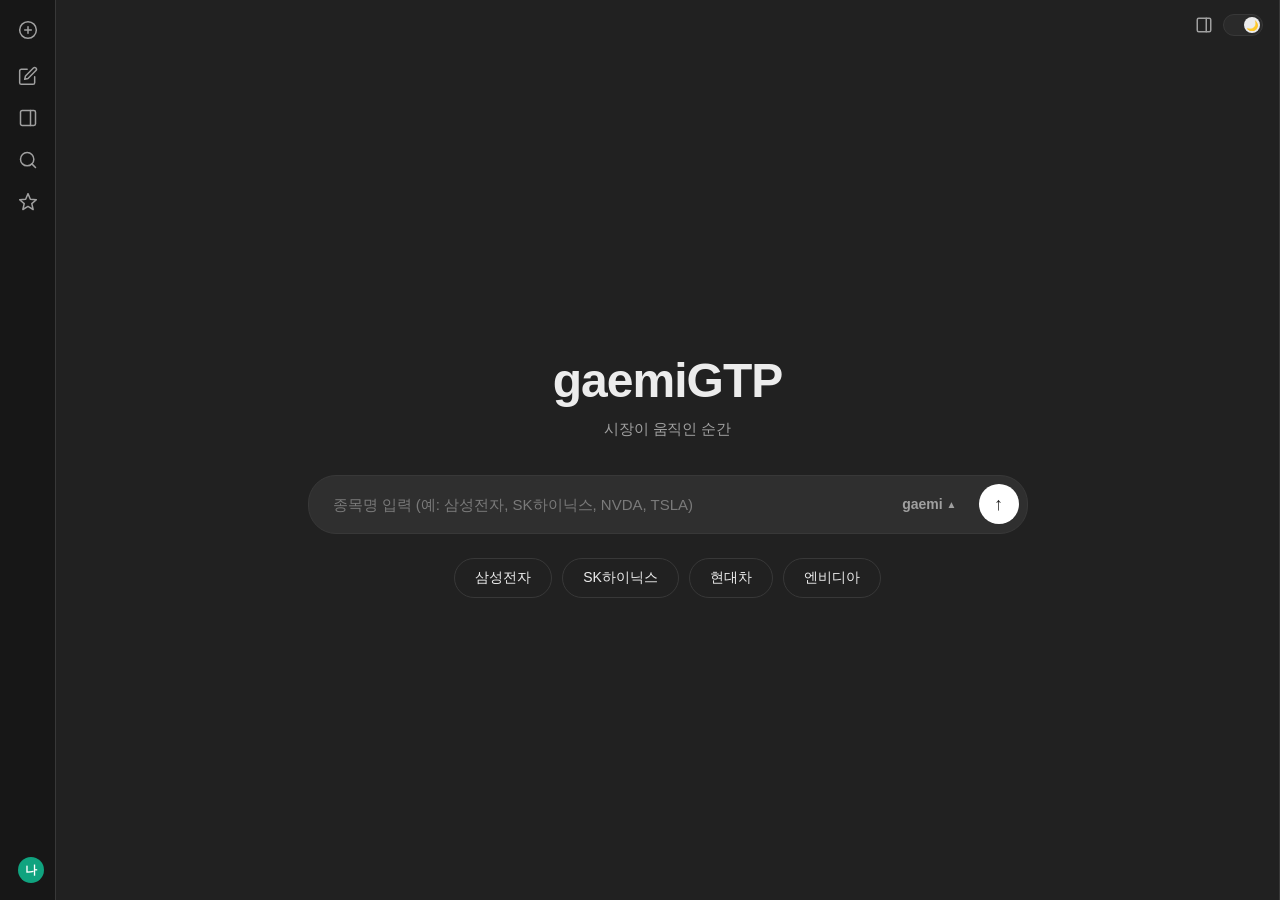
==== commit d5e37ce8: "Update index.html" ====
--- a/index.html
+++ b/index.html
@@ -77,7 +77,7 @@
       <div class="chat-content" id="chatContent">
         <div class="welcome" id="welcome">
           <h1 class="welcome-title">gaemiGTP</h1>
-          <p class="welcome-sub">종목명 하나면 10초 만에 끝납니다</p>
+          <p class="welcome-sub">시장이 움직인 순간</p>
 
           <div class="search-box-wrap">
             <div class="gaemi-popup" id="gaemiPopup">
--- a/style.css
+++ b/style.css
@@ -797,14 +797,124 @@
 }
 
 
-/* B4 step 1: AI response is now a single widget shell. */
+/* B4 step 2: AI response widget header + tabs */
 .widget-message { display:block; padding:20px 0; }
 .widget-message .msg-body { padding-top:0; }
+
 .ai-widget-shell {
   width:100%;
   background:var(--bg);
   border:1px solid var(--border);
   border-radius:12px;
-  padding:16px;
-}
-.ai-widget-shell .widget-content { width:100%; }
+  padding:0;
+  overflow:visible;
+  position:relative;
+}
+
+.ai-widget-header {
+  min-height:38px;
+  display:flex;
+  align-items:center;
+  gap:4px;
+  padding:4px 8px;
+  background:var(--bg-hover);
+  border-radius:11px;
+}
+
+.widget-tabs {
+  min-width:0;
+  flex:1;
+  display:flex;
+  align-items:center;
+  gap:3px;
+  overflow-x:auto;
+  scrollbar-width:none;
+}
+.widget-tabs::-webkit-scrollbar { display:none; }
+
+.widget-tab {
+  appearance:none;
+  border:1px solid transparent;
+  background:transparent;
+  color:var(--text-muted);
+  font:inherit;
+  font-size:12px;
+  line-height:24px;
+  height:28px;
+  padding:0 7px;
+  border-radius:7px;
+  cursor:pointer;
+  display:inline-flex;
+  align-items:center;
+  gap:5px;
+  white-space:nowrap;
+  flex:0 0 auto;
+}
+.widget-tab:hover { background:var(--bg); color:var(--text); }
+.widget-tab.active {
+  background:var(--bg);
+  border-color:var(--border);
+  color:var(--text);
+}
+.widget-tab-close {
+  color:var(--text-dim);
+  font-size:13px;
+  line-height:1;
+}
+.widget-tab-close:hover { color:var(--text); }
+
+.widget-add-btn {
+  width:28px;
+  height:28px;
+  flex:0 0 28px;
+  border:0;
+  background:transparent;
+  color:var(--text-muted);
+  border-radius:7px;
+  cursor:pointer;
+  font:inherit;
+  font-size:17px;
+  line-height:1;
+}
+.widget-add-btn:hover { background:var(--bg); color:var(--text); }
+
+.widget-add-menu {
+  position:absolute;
+  top:42px;
+  right:8px;
+  width:240px;
+  max-width:calc(100% - 16px);
+  padding:6px;
+  background:var(--bg);
+  border:1px solid var(--border);
+  border-radius:10px;
+  box-shadow:0 10px 28px rgba(0,0,0,.22);
+  z-index:100;
+}
+.widget-add-menu[hidden] { display:none; }
+.widget-add-item {
+  width:100%;
+  border:0;
+  background:transparent;
+  color:var(--text);
+  font:inherit;
+  font-size:13px;
+  padding:9px 10px;
+  border-radius:7px;
+  display:flex;
+  justify-content:space-between;
+  align-items:center;
+  text-align:left;
+  cursor:pointer;
+}
+.widget-add-item:hover:not(:disabled) { background:var(--bg-hover); }
+.widget-add-item:disabled { color:var(--text-dim); cursor:default; }
+.widget-add-state { color:var(--text-dim); font-size:11px; }
+
+.ai-widget-shell .widget-content {
+  width:100%;
+  padding:0 16px 16px;
+}
+.ai-widget-shell .widget-content > .section { display:none; margin-bottom:0; }
+.ai-widget-shell .widget-content > .section.widget-section-active { display:block; }
+.ai-widget-shell .widget-content .section-footer { margin-bottom:0; }
